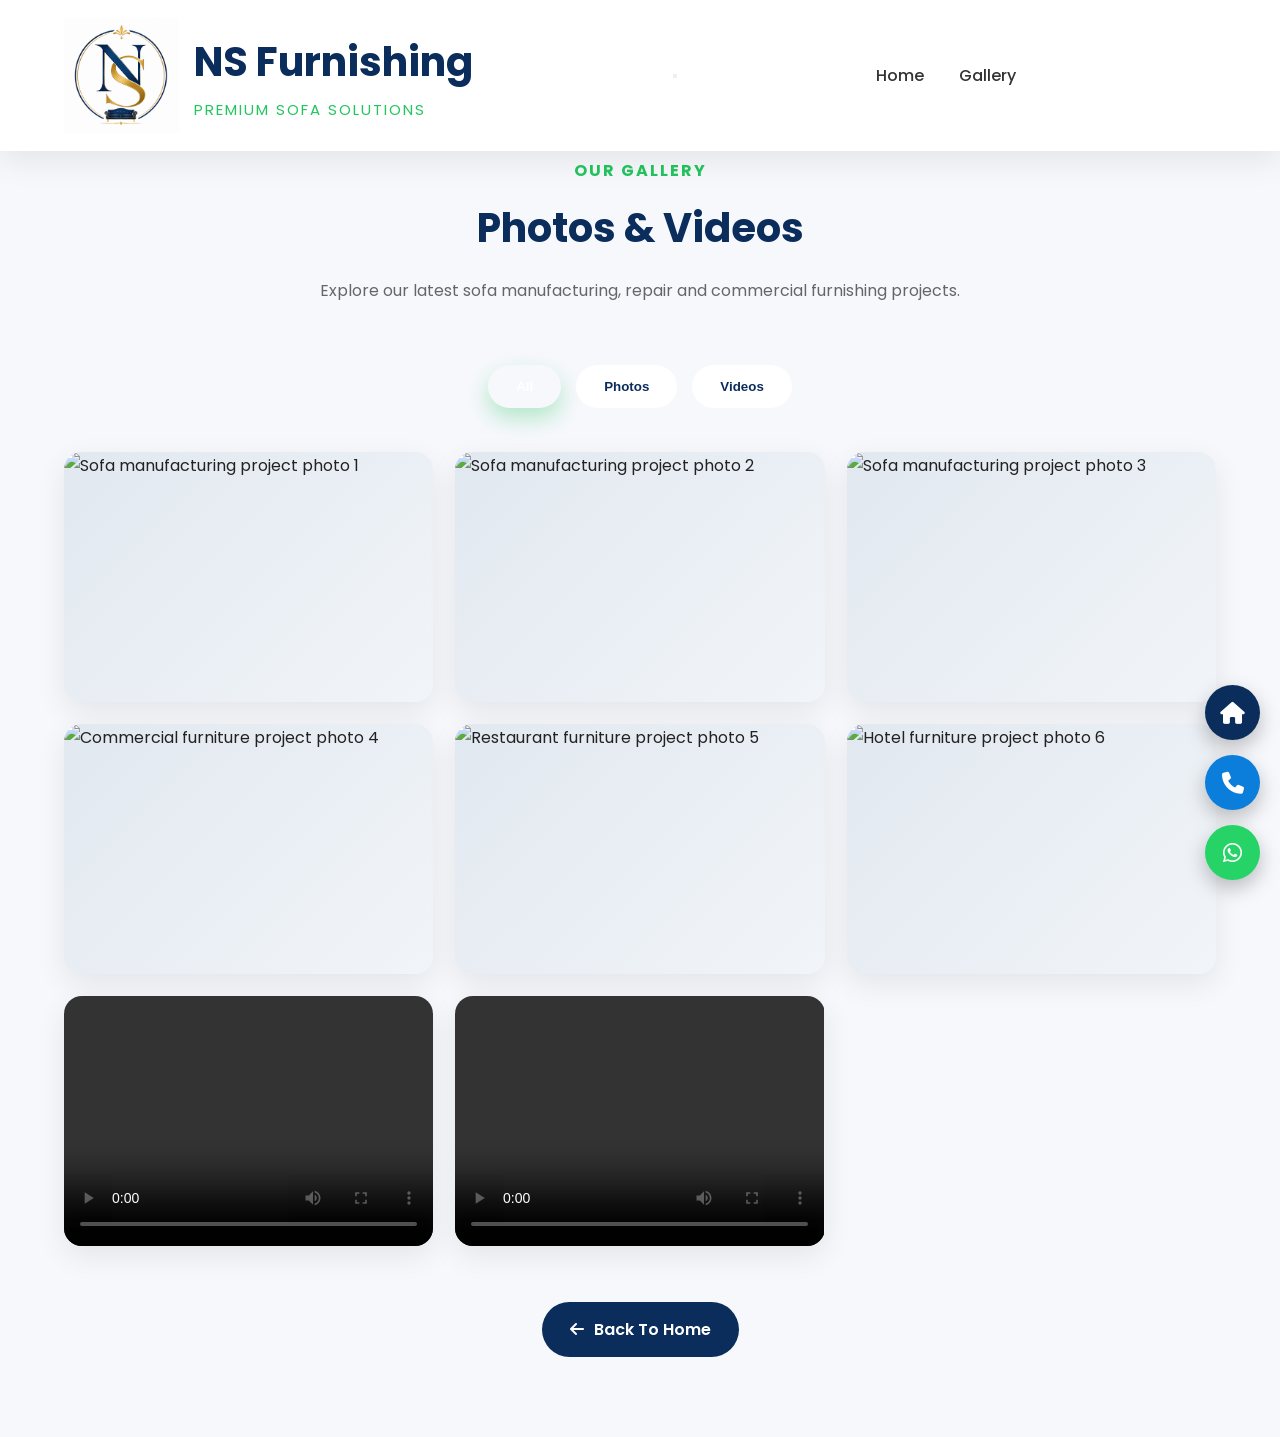
==== gallery.html @ 97a27f6b "Update gallery.html" ====
<!DOCTYPE html>
<html lang="en">

<head>

<meta charset="UTF-8">

<meta name="viewport" content="width=device-width, initial-scale=1.0">

<title>Gallery | NS Furnishing</title>

<link rel="preconnect" href="https://fonts.googleapis.com">

<link rel="preconnect" href="https://fonts.gstatic.com" crossorigin>

<link href="https://fonts.googleapis.com/css2?family=Poppins:wght@300;400;500;600;700&display=swap" rel="stylesheet">

<link rel="stylesheet"
href="https://cdnjs.cloudflare.com/ajax/libs/font-awesome/6.7.2/css/all.min.css">

<link rel="stylesheet" href="css/style.css">

<style>

/* CHANGE: fluid top padding so the gallery header clears the fixed
   nav on every screen size instead of a single fixed 130px value
   that left too much/too little space at different widths. */
.gallery-page{

padding:clamp(110px,16vw,130px) 0 80px;

}

.filter-buttons{

display:flex;

justify-content:center;

gap:15px;

margin-bottom:44px;

flex-wrap:wrap;

}

.filter-buttons button{

padding:12px 26px;

border:2px solid transparent;

border-radius:40px;

background:#fff;
color:var(--primary);
box-shadow:var(--shadow-sm);

cursor:pointer;

font-weight:600;

transition:transform .3s var(--ease), box-shadow .3s ease, background .3s ease, color .3s ease;

}

.filter-buttons button:hover{

background:var(--gradient-primary);
color:#fff;
transform:translateY(-2px);
box-shadow:var(--shadow);

}

/* CHANGE: active filter state (added via script.js) is now visible,
   not just tracked in the DOM — previously there was no way to tell
   which filter was currently applied. */
.filter-buttons button.active-filter{

background:var(--gradient-accent);
color:#fff;
box-shadow:0 10px 22px rgba(34,197,94,.32);

}

.gallery-container{

display:grid;

grid-template-columns:repeat(auto-fit,minmax(280px,1fr));

gap:22px;

}

.gallery-item{

overflow:hidden;

border-radius:var(--radius);

box-shadow:var(--shadow);

background:linear-gradient(135deg,#e2e8f0,#f1f5f9);

transition:transform .4s var(--ease), box-shadow .4s ease;

}

.gallery-item:hover{
    transform:translateY(-6px);
    box-shadow:var(--shadow-hover);
}

.gallery-item img{

width:100%;

height:250px;

object-fit:cover;

transition:transform .5s var(--ease), filter .4s ease;

cursor:pointer;

}

.gallery-item img:hover{

transform:scale(1.08);
filter:brightness(1.03);

}

.gallery-item video{

width:100%;

height:250px;

object-fit:cover;
display:block;

}

.lightbox{

display:none;

position:fixed;

top:0;

left:0;

width:100%;

height:100%;

background:rgba(4,10,22,.92);

justify-content:center;

align-items:center;

z-index:9999;

/* Fade the backdrop in rather than snapping to full opacity */
animation:lightboxFade .25s ease;

}

@keyframes lightboxFade{
    from{ opacity:0; }
    to{ opacity:1; }
}

@media (prefers-reduced-motion: reduce){
    .lightbox{ animation:none; }
}

.lightbox img{

max-width:90%;

max-height:90%;

border-radius:15px;
box-shadow:0 30px 70px rgba(0,0,0,.5);

}

.close{

position:absolute;

top:26px;

right:30px;

font-size:34px;

color:#fff;

cursor:pointer;

width:48px;
height:48px;
border-radius:50%;
display:flex;
align-items:center;
justify-content:center;
background:rgba(255,255,255,.12);
transition:background .3s ease, transform .3s ease;

}

.close:hover{
    background:rgba(255,255,255,.22);
    transform:rotate(90deg);
}

.home-btn{

text-align:center;

margin-top:56px;

}

</style>

</head>

<body>

<a href="#gallery-top" class="skip-link">Skip to content</a>

<header class="header">

<div class="container navbar">

<a href="index.html" class="logo">

<img src="assets/ns_furnishing_logo.png" alt="NS Furnishing">

<div>

<h2>NS Furnishing</h2>

<span>Premium Sofa Solutions</span>

</div>

</a>

<button class="menu-toggle" id="menuToggle" aria-label="Open menu" aria-expanded="false" aria-controls="primaryNav">
    <span></span>
    <span></span>
    <span></span>
</button>

<nav id="primaryNav">

<ul>

<li><a href="index.html">Home</a></li>

<li><a href="gallery.html" class="active">Gallery</a></li>

</ul>

</nav>

<div class="nav-backdrop" id="navBackdrop"></div>

</div>

</header>

<section class="gallery-page" id="gallery-top">

<div class="container">

<div class="section-title">

<span class="section-subtitle">

OUR GALLERY

</span>

<h2>

Photos & Videos

</h2>

<p>

Explore our latest sofa manufacturing,
repair and commercial furnishing projects.

</p>

</div>

<div class="filter-buttons">

<button onclick="filterGallery('all')" class="active-filter" aria-pressed="true">

All

</button>

<button onclick="filterGallery('photo')" aria-pressed="false">

Photos

</button>

<button onclick="filterGallery('video')" aria-pressed="false">

Videos

</button>

</div>

<div class="gallery-container">

<div class="gallery-item photo">

<img src="assets/images/gallery/1.jpg"
alt="Sofa manufacturing project photo 1"
onclick="openImage(this.src)"
tabindex="0"
role="button"
onkeydown="if(event.key==='Enter'||event.key===' '){openImage(this.src);}">

</div>

<div class="gallery-item photo">

<img src="assets/images/gallery/2.jpg"
alt="Sofa manufacturing project photo 2"
onclick="openImage(this.src)"
tabindex="0"
role="button"
onkeydown="if(event.key==='Enter'||event.key===' '){openImage(this.src);}">

</div>

<div class="gallery-item photo">

<img src="assets/images/gallery/3.jpg"
alt="Sofa manufacturing project photo 3"
onclick="openImage(this.src)"
tabindex="0"
role="button"
onkeydown="if(event.key==='Enter'||event.key===' '){openImage(this.src);}">

</div>

<div class="gallery-item photo">

<img src="assets/images/gallery/4.jpg"
alt="Commercial furniture project photo 4"
onclick="openImage(this.src)"
tabindex="0"
role="button"
onkeydown="if(event.key==='Enter'||event.key===' '){openImage(this.src);}">

</div>

<div class="gallery-item photo">

<img src="assets/images/gallery/5.jpg"
alt="Restaurant furniture project photo 5"
onclick="openImage(this.src)"
tabindex="0"
role="button"
onkeydown="if(event.key==='Enter'||event.key===' '){openImage(this.src);}">

</div>

<div class="gallery-item photo">

<img src="assets/images/gallery/6.jpg"
alt="Hotel furniture project photo 6"
onclick="openImage(this.src)"
tabindex="0"
role="button"
onkeydown="if(event.key==='Enter'||event.key===' '){openImage(this.src);}">

</div>

<div class="gallery-item video">

<video controls>

<source src="assets/videos/video1.mp4" type="video/mp4">

</video>

</div>

<div class="gallery-item video">

<video controls>

<source src="assets/videos/video2.mp4" type="video/mp4">

</video>

</div>

</div>

<div class="home-btn">

<a href="index.html" class="btn btn-primary">

<i class="fa-solid fa-arrow-left"></i>

Back To Home

</a>

</div>

</div>

</section>

<div class="lightbox" id="lightbox">

<span class="close"
onclick="closeImage()"
role="button"
tabindex="0"
aria-label="Close image"
onkeydown="if(event.key==='Enter'){closeImage();}">

&times;

</span>

<img id="lightbox-img">

</div>

<div class="floating-buttons">

<a href="index.html"
class="float-btn gallery-btn"
title="Home"
aria-label="Home">

<i class="fa-solid fa-house"></i>

</a>

<a href="tel:+918169219920"
class="float-btn call-btn-float"
title="Call"
aria-label="Call">

<i class="fa-solid fa-phone"></i>

</a>

<a href="https://wa.me/918169219920"
target="_blank"
class="float-btn whatsapp-btn"
title="WhatsApp"
aria-label="WhatsApp">

<i class="fa-brands fa-whatsapp"></i>

</a>

</div>

<script src="js/script.js"></script>

<script>

function filterGallery(type){

const items=document.querySelectorAll('.gallery-item');

items.forEach(item=>{

if(type==="all"){

item.style.display="block";

}

else{

item.style.display=item.classList.contains(type)?"block":"none";

}

});

/* UI fix: visually + semantically mark which filter is active (was previously untracked) */
document.querySelectorAll('.filter-buttons button').forEach(btn=>{
    btn.classList.remove('active-filter');
    btn.setAttribute('aria-pressed','false');
});
event.target.classList.add('active-filter');
event.target.setAttribute('aria-pressed','true');

}

function openImage(src){

document.getElementById("lightbox").style.display="flex";

document.getElementById("lightbox-img").src=src;

/* UI fix: prevent background from scrolling behind the open lightbox */
document.body.style.overflow="hidden";

}

function closeImage(){

document.getElementById("lightbox").style.display="none";

document.body.style.overflow="";

}

/* UI fix: allow closing the lightbox with the Escape key */
document.addEventListener("keydown", function(e){
    if(e.key === "Escape"){
        closeImage();
    }
});

/* UI fix: clicking the dark backdrop (outside the image) also closes the lightbox */
document.getElementById("lightbox").addEventListener("click", function(e){
    if(e.target === this){
        closeImage();
    }
});

</script>

</body>

</html>
---- css/style.css ----
/*=========================================
  NS FURNISHING
==========================================*/

*{
    margin:0;
    padding:0;
    box-sizing:border-box;
}

html{
    scroll-behavior:smooth;
}

body{
    font-family:'Poppins',sans-serif;
    background:#f7f8fc;
    color:#222;
    line-height:1.7;
}

img{
    width:100%;
    display:block;
}

a{
    text-decoration:none;
}

ul{
    list-style:none;
}

.container{
    width:90%;
    max-width:1200px;
    margin:auto;
}

.section{
    padding:90px 0;
}

/*========================
COLORS
========================*/

:root{

--primary:#0B2D5C;

--secondary:#22C55E;

--white:#ffffff;

--dark:#222;

--gray:#666;

--light:#f7f8fc;

--shadow:0 10px 30px rgba(0,0,0,.08);

--radius:18px;

}

/*========================
BUTTONS
========================*/

.btn{

display:inline-flex;

align-items:center;

gap:10px;

padding:14px 28px;

border-radius:50px;

font-weight:600;

transition:.3s;

}


.btn-primary{
	
background:var(--primary);

color:#fff;

}

.btn-primary:hover{

background:#082247;

transform:translateY(-3px);

}

.btn-outline{

border:2px solid #fff;

color:#fff;

background:#25D366;



}

.btn-outline:hover{

background:#fff;

color:var(--primary);

transform:translateY(-3px)
}

/*========================
HEADER
========================*/

.header{

position:fixed;

top:0;

left:0;

width:100%;

background:#fff;

box-shadow:var(--shadow);

z-index:999;

}

.navbar{

display:flex;

justify-content:space-between;

align-items:center;

padding:18px 0;

}

.logo{

display:flex;

align-items:center;

gap:15px;

color:#222;

}

.logo img{

width:115px;

}

.logo h2{

font-size:40px;

color:var(--primary);

}

.logo span{

font-size:15px;

letter-spacing:2px;

color:var(--secondary);

text-transform:uppercase;

}

nav ul{

display:flex;

gap:35px;

}

nav a{

color:#333;

font-weight:500;

transition:.3s;

}

nav a:hover{

color:var(--secondary);

}

.call-btn{

padding:12px 24px;

background:var(--secondary);

color:#fff;

border-radius:40px;

font-weight:600;

transition:.3s;

}

.call-btn:hover{

transform:translateY(-3px);

}

/*========================
HERO
========================*/

.hero{

position:relative;

min-height:90vh;

display:flex;

align-items:center;

background:

linear-gradient(rgba(11,45,92,.85),

rgba(11,45,92,.75)),

url("../assets/images/hero-bg.png");


background-size:contain;
background-repeat: no-repeat;

background-position:center;


padding-top:90px;

}

.hero-content{



grid-template-columns:1fr 1fr;

gap:60px;

align-items:center;

}

.hero-tag{

display:inline-block;

padding:8px 18px;

background:rgba(255,255,255,.12);

border-radius:30px;

color:#fff;

margin-bottom:20px;

}

.hero h1{

font-size:50px;

line-height:1.2;

color:#fff;

margin-bottom:25px;

}

.hero p{

color:#eee;

font-size:18px;

margin-bottom:35px;

}

.hero-buttons{

display:flex;

gap:20px;

flex-wrap:wrap;

}

.hero-image img{

border-radius:25px;

box-shadow:0 25px 60px rgba(0,0,0,.3);

/*animation:float 4s ease-in-out infinite;*/

}

@keyframes float{

0%,100%{

transform:translateY(0);

}

50%{

transform:translateY(-12px);

}

}

/*========================
SECTION TITLE
========================*/

.section-title{

text-align:center;

margin-bottom:60px;

}

.section-subtitle{

display:inline-block;

color:var(--secondary);

font-weight:700;

letter-spacing:2px;

margin-bottom:10px;

}

.section-title h2{

font-size:40px;

color:var(--primary);

margin-bottom:15px;

}

.section-title p{

max-width:700px;

margin:auto;

color:#666;

}

/*========================
ABOUT
========================*/

.about-grid{

display:grid;

grid-template-columns:1fr 1fr;

gap:60px;

align-items:center;

}

.about-image img{

border-radius:20px;

box-shadow:var(--shadow);

}

.about-content h2{

font-size:38px;

color:var(--primary);

margin:15px 0 25px;

}

.about-content p{

color:#666;

margin-bottom:20px;

}

.about-points{

display:grid;

grid-template-columns:repeat(2,1fr);

gap:18px;

margin-top:30px;

}

.about-points div{

display:flex;

align-items:center;

gap:12px;

font-weight:600;

}

.about-points i{

color:var(--secondary);

font-size:18px;

}

/*========================
SERVICES
========================*/

.service-grid{

display:grid;

grid-template-columns:repeat(auto-fit,minmax(260px,1fr));

gap:30px;

}

.service-card{

background:#fff;

padding:40px 30px;

border-radius:20px;

box-shadow:var(--shadow);

text-align:center;

transition:.35s;

}

.service-card:hover{

transform:translateY(-10px);

}

.service-card i{

font-size:46px;

color:var(--secondary);

margin-bottom:20px;

}

.service-card h3{

font-size:24px;

margin-bottom:15px;

color:var(--primary);

}

.service-card p{

color:#666;

}

/*========================
WHY CHOOSE US
========================*/

.why{

background:#fff;

}

.why-grid{

display:grid;

grid-template-columns:repeat(auto-fit,minmax(250px,1fr));

gap:30px;

}

.why-card{

padding:35px;

border-radius:18px;

background:var(--light);

text-align:center;

transition:.3s;

}

.why-card:hover{

background:var(--primary);

color:#fff;

transform:translateY(-8px);

}

.why-card:hover h3,

.why-card:hover p,

.why-card:hover i{

color:#fff;

}

.why-card i{

font-size:45px;

color:var(--secondary);

margin-bottom:20px;

}

.why-card h3{

margin-bottom:15px;

color:var(--primary);

}

.why-card p{

color:#666;

}

/*========================
GALLERY PREVIEW
========================*/

.gallery-preview{

background:#f5f7fb;

}

.gallery-grid{

display:grid;

grid-template-columns:repeat(3,1fr);

gap:20px;

margin-bottom:40px;

}

.gallery-grid img{

height:260px;

object-fit:cover;

border-radius:18px;

cursor:pointer;

transition:.4s;

box-shadow:var(--shadow);

}

.gallery-grid img:hover{

transform:scale(1.05);

}

.center-btn{

text-align:center;

}

/*========================
HOVER EFFECTS
========================*/

.service-card,

.why-card,

.gallery-grid img,

.btn,

.call-btn{

transition:all .35s ease;

}

/*========================
SMALL ANIMATION
========================*/

@keyframes fadeUp{

from{

opacity:0;

transform:translateY(40px);

}

to{

opacity:1;

transform:translateY(0);

}

}

.section{

animation:fadeUp .8s ease;

}


/*========================
TESTIMONIALS
========================*/

.testimonials{

background:#fff;

}

.testimonial-grid{

display:grid;

grid-template-columns:repeat(auto-fit,minmax(320px,1fr));

gap:30px;

}

.testimonial-card{

background:#fff;

padding:35px;

border-radius:20px;

box-shadow:var(--shadow);

transition:.35s;

}

.testimonial-card:hover{

transform:translateY(-8px);

}

.stars{

font-size:22px;

margin-bottom:20px;

color:#f5b301;

}

.testimonial-card p{

color:#666;

margin-bottom:20px;

}

.testimonial-card h4{

color:var(--primary);

}

/*========================
CONTACT
========================*/

.contact{

background:#f7f8fc;

}

.contact-grid{

display:grid;

grid-template-columns:1fr 1fr;

gap:50px;

margin-bottom:50px;

}

.contact-info{

display:flex;

flex-direction:column;

gap:20px;

}

.info-box{

display:flex;

gap:20px;

align-items:flex-start;

background:#fff;

padding:25px;

border-radius:18px;

box-shadow:var(--shadow);

}

.info-box i{

font-size:26px;

color:var(--secondary);

margin-top:5px;

}

.info-box h3{

color:var(--primary);

margin-bottom:5px;

}

.info-box p{

color:#666;

}

.contact-buttons{

display:flex;

gap:15px;

flex-wrap:wrap;

margin-top:15px;

}

/*========================
FORM
========================*/

.contact-form{

background:#fff;

padding:35px;

border-radius:20px;

box-shadow:var(--shadow);

}

.contact-form form{

display:flex;

flex-direction:column;

gap:18px;

}

.contact-form input,

.contact-form select,

.contact-form textarea{

padding:16px;

border:1px solid #ddd;

border-radius:12px;

font-size:15px;

font-family:Poppins,sans-serif;

outline:none;

transition:.3s;

}

.contact-form input:focus,

.contact-form select:focus,

.contact-form textarea:focus{

border-color:var(--secondary);

}

.contact-form textarea{

resize:none;

}

/*========================
MAP
========================*/

.map{

margin-top:50px;

border-radius:20px;

overflow:hidden;

box-shadow:var(--shadow);

}

.map iframe{

width:100%;

height:400px;

border:none;

}

/*========================
FOOTER
========================*/

footer{

background:var(--primary);

color:#fff;

padding:70px 0 20px;

}

.footer-grid{

display:grid;

grid-template-columns:repeat(auto-fit,minmax(220px,1fr));

gap:40px;

margin-bottom:40px;

}

.footer-grid h3{

margin-bottom:20px;

}

.footer-grid p{

color:#ddd;

margin-bottom:10px;

}

.footer-grid a{

display:block;

color:#ddd;

margin-bottom:12px;

transition:.3s;

}

.footer-grid a:hover{

color:#fff;

padding-left:6px;

}

.copyright{

text-align:center;

padding-top:25px;

border-top:1px solid rgba(255,255,255,.15);

font-size:14px;

color:#ddd;

}

/*========================
FLOATING BUTTONS
========================*/

.floating-buttons{

position:fixed;

right:20px;

bottom:20px;

display:flex;

flex-direction:column;

gap:15px;

z-index:999;

}

.float-btn{

width:55px;

height:55px;

border-radius:50%;

display:flex;

align-items:center;

justify-content:center;

color:#fff;

font-size:22px;

text-decoration:none;

border:none;

cursor:pointer;

box-shadow:0 8px 20px rgba(0,0,0,.25);

transition:.3s;

}

.float-btn:hover{

transform:scale(1.1);

}

.gallery-btn{

background:#0B2D5C;

}

.call-btn-float{

background:#0b7dda;

}

.whatsapp-btn{

background:#25D366;

}

.top-btn{

background:#444;

}

/*========================
RESPONSIVE
========================*/

@media(max-width:992px){

.hero-content,

.about-grid,

.contact-grid{

grid-template-columns:1fr;

}

.hero{

text-align:center;

}

.hero h1{

font-size:42px;

}

.hero-buttons{

justify-content:center;

}

.about-points{

grid-template-columns:1fr;

}

.gallery-grid{

grid-template-columns:repeat(2,1fr);

}

nav{

display:none;

}

}

@media(max-width:768px){

.section{

padding:70px 0;

}

.section-title h2{

font-size:30px;

}

.hero h1{

font-size:34px;

}

.hero p{

font-size:16px;

}

.gallery-grid{

grid-template-columns:1fr;

}

.service-grid,

.why-grid,

.testimonial-grid{

grid-template-columns:1fr;

}

.logo h2{

font-size:22px;

}

.logo img{

width:45px;

}

.call-btn{

display:none;

}

.float-btn{

width:50px;

height:50px;

font-size:20px;

}

}
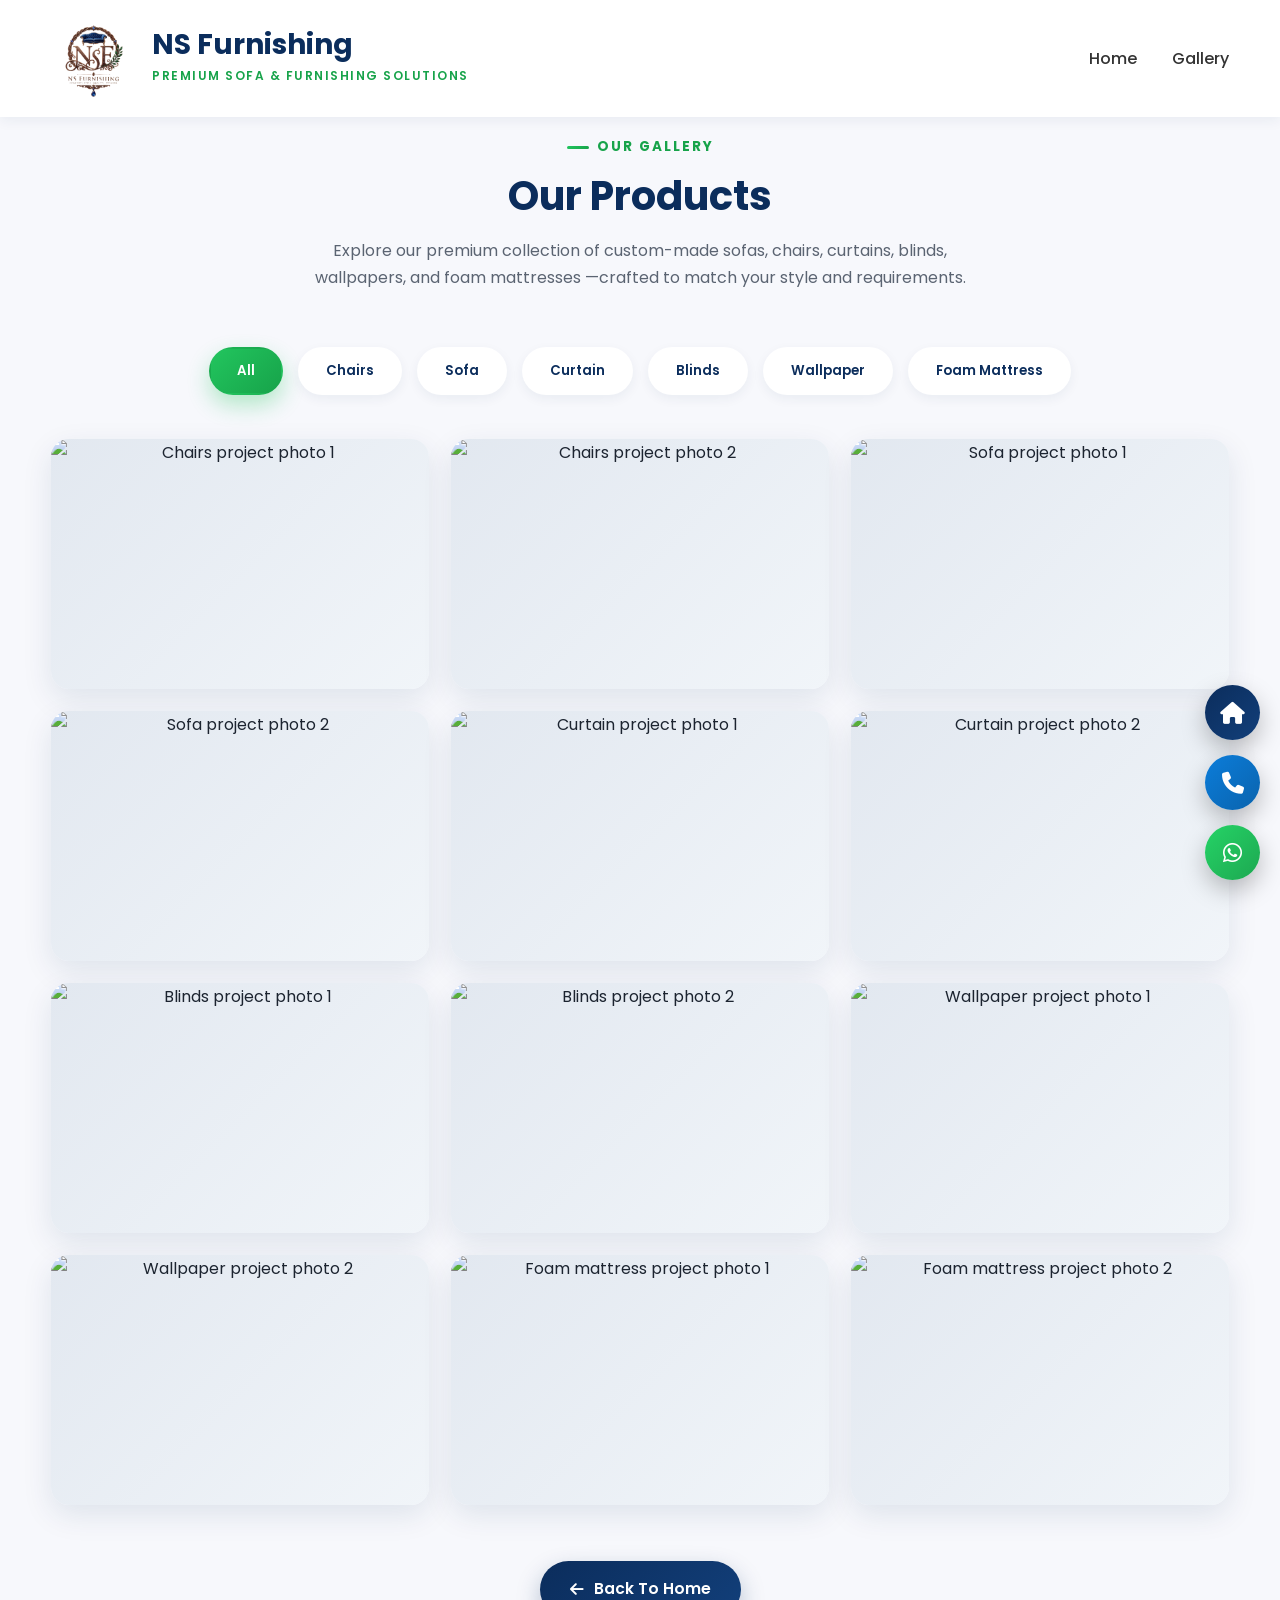
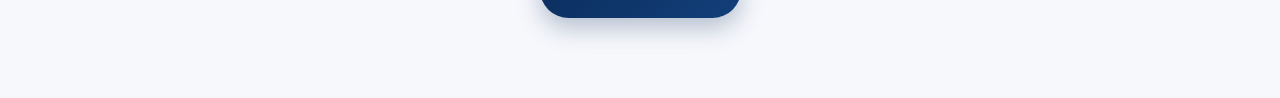
==== commit 63b216ae: "Update gallery.html" ====
--- a/gallery.html
+++ b/gallery.html
@@ -251,7 +251,7 @@
 
 <h2>NS Furnishing</h2>
 
-<span>Premium Sofa Solutions</span>
+<span>Premium Sofa & Furnishing Solutions</span>
 
 </div>
 
@@ -295,14 +295,14 @@
 
 <h2>
 
-Photos & Videos
+Our Products
 
 </h2>
 
 <p>
 
-Explore our latest sofa manufacturing,
-repair and commercial furnishing projects.
+Explore our premium collection of custom-made sofas, chairs, curtains, blinds, wallpapers, and foam mattresses
+—crafted to match your style and requirements.
 
 </p>
 
@@ -316,15 +316,39 @@
 
 </button>
 
-<button onclick="filterGallery('photo')" aria-pressed="false">
-
-Photos
-
-</button>
-
-<button onclick="filterGallery('video')" aria-pressed="false">
-
-Videos
+<button onclick="filterGallery('chairs')" aria-pressed="false">
+
+Chairs
+
+</button>
+
+<button onclick="filterGallery('sofa')" aria-pressed="false">
+
+Sofa
+
+</button>
+
+<button onclick="filterGallery('curtain')" aria-pressed="false">
+
+Curtain
+
+</button>
+
+<button onclick="filterGallery('blinds')" aria-pressed="false">
+
+Blinds
+
+</button>
+
+<button onclick="filterGallery('wallpaper')" aria-pressed="false">
+
+Wallpaper
+
+</button>
+
+<button onclick="filterGallery('mattress')" aria-pressed="false">
+
+Foam Mattress
 
 </button>
 
@@ -332,89 +356,135 @@
 
 <div class="gallery-container">
 
-<div class="gallery-item photo">
-
-<img src="assets/images/gallery/1.jpg"
-alt="Sofa manufacturing project photo 1"
-onclick="openImage(this.src)"
-tabindex="0"
-role="button"
-onkeydown="if(event.key==='Enter'||event.key===' '){openImage(this.src);}">
-
-</div>
-
-<div class="gallery-item photo">
-
-<img src="assets/images/gallery/2.jpg"
-alt="Sofa manufacturing project photo 2"
-onclick="openImage(this.src)"
-tabindex="0"
-role="button"
-onkeydown="if(event.key==='Enter'||event.key===' '){openImage(this.src);}">
-
-</div>
-
-<div class="gallery-item photo">
-
-<img src="assets/images/gallery/3.jpg"
-alt="Sofa manufacturing project photo 3"
-onclick="openImage(this.src)"
-tabindex="0"
-role="button"
-onkeydown="if(event.key==='Enter'||event.key===' '){openImage(this.src);}">
-
-</div>
-
-<div class="gallery-item photo">
-
-<img src="assets/images/gallery/4.jpg"
-alt="Commercial furniture project photo 4"
-onclick="openImage(this.src)"
-tabindex="0"
-role="button"
-onkeydown="if(event.key==='Enter'||event.key===' '){openImage(this.src);}">
-
-</div>
-
-<div class="gallery-item photo">
-
-<img src="assets/images/gallery/5.jpg"
-alt="Restaurant furniture project photo 5"
-onclick="openImage(this.src)"
-tabindex="0"
-role="button"
-onkeydown="if(event.key==='Enter'||event.key===' '){openImage(this.src);}">
-
-</div>
-
-<div class="gallery-item photo">
-
-<img src="assets/images/gallery/6.jpg"
-alt="Hotel furniture project photo 6"
-onclick="openImage(this.src)"
-tabindex="0"
-role="button"
-onkeydown="if(event.key==='Enter'||event.key===' '){openImage(this.src);}">
-
-</div>
-
-<div class="gallery-item video">
-
-<video controls>
-
-<source src="assets/videos/video1.mp4" type="video/mp4">
-
-</video>
-
-</div>
-
-<div class="gallery-item video">
-
-<video controls>
-
-<source src="assets/videos/video2.mp4" type="video/mp4">
-
-</video>
+<div class="gallery-item chairs">
+
+<img src="assets/images/gallery/chairs-1.jpg"
+alt="Chairs project photo 1"
+onclick="openImage(this.src)"
+tabindex="0"
+role="button"
+onkeydown="if(event.key==='Enter'||event.key===' '){openImage(this.src);}">
+
+</div>
+
+<div class="gallery-item chairs">
+
+<img src="assets/images/gallery/chairs-2.jpg"
+alt="Chairs project photo 2"
+onclick="openImage(this.src)"
+tabindex="0"
+role="button"
+onkeydown="if(event.key==='Enter'||event.key===' '){openImage(this.src);}">
+
+</div>
+
+<div class="gallery-item sofa">
+
+<img src="assets/images/gallery/sofa-1.jpg"
+alt="Sofa project photo 1"
+onclick="openImage(this.src)"
+tabindex="0"
+role="button"
+onkeydown="if(event.key==='Enter'||event.key===' '){openImage(this.src);}">
+
+</div>
+
+<div class="gallery-item sofa">
+
+<img src="assets/images/gallery/sofa-2.jpg"
+alt="Sofa project photo 2"
+onclick="openImage(this.src)"
+tabindex="0"
+role="button"
+onkeydown="if(event.key==='Enter'||event.key===' '){openImage(this.src);}">
+
+</div>
+
+<div class="gallery-item curtain">
+
+<img src="assets/images/gallery/curtain-1.jpg"
+alt="Curtain project photo 1"
+onclick="openImage(this.src)"
+tabindex="0"
+role="button"
+onkeydown="if(event.key==='Enter'||event.key===' '){openImage(this.src);}">
+
+</div>
+
+<div class="gallery-item curtain">
+
+<img src="assets/images/gallery/curtain-2.jpg"
+alt="Curtain project photo 2"
+onclick="openImage(this.src)"
+tabindex="0"
+role="button"
+onkeydown="if(event.key==='Enter'||event.key===' '){openImage(this.src);}">
+
+</div>
+
+<div class="gallery-item blinds">
+
+<img src="assets/images/gallery/blinds-1.jpg"
+alt="Blinds project photo 1"
+onclick="openImage(this.src)"
+tabindex="0"
+role="button"
+onkeydown="if(event.key==='Enter'||event.key===' '){openImage(this.src);}">
+
+</div>
+
+<div class="gallery-item blinds">
+
+<img src="assets/images/gallery/blinds-2.jpg"
+alt="Blinds project photo 2"
+onclick="openImage(this.src)"
+tabindex="0"
+role="button"
+onkeydown="if(event.key==='Enter'||event.key===' '){openImage(this.src);}">
+
+</div>
+
+<div class="gallery-item wallpaper">
+
+<img src="assets/images/gallery/wallpaper-1.jpg"
+alt="Wallpaper project photo 1"
+onclick="openImage(this.src)"
+tabindex="0"
+role="button"
+onkeydown="if(event.key==='Enter'||event.key===' '){openImage(this.src);}">
+
+</div>
+
+<div class="gallery-item wallpaper">
+
+<img src="assets/images/gallery/wallpaper-2.jpg"
+alt="Wallpaper project photo 2"
+onclick="openImage(this.src)"
+tabindex="0"
+role="button"
+onkeydown="if(event.key==='Enter'||event.key===' '){openImage(this.src);}">
+
+</div>
+
+<div class="gallery-item mattress">
+
+<img src="assets/images/gallery/mattress-1.jpg"
+alt="Foam mattress project photo 1"
+onclick="openImage(this.src)"
+tabindex="0"
+role="button"
+onkeydown="if(event.key==='Enter'||event.key===' '){openImage(this.src);}">
+
+</div>
+
+<div class="gallery-item mattress">
+
+<img src="assets/images/gallery/mattress-2.jpg"
+alt="Foam mattress project photo 2"
+onclick="openImage(this.src)"
+tabindex="0"
+role="button"
+onkeydown="if(event.key==='Enter'||event.key===' '){openImage(this.src);}">
 
 </div>
 
--- a/css/style.css
+++ b/css/style.css
@@ -1,5 +1,22 @@
 /*=========================================
-  NS FURNISHING
+  NS FURNISHING — STYLE.CSS
+  ------------------------------------------
+  UI/UX PASS SUMMARY (see inline comments for detail):
+  1. Same color palette (navy #0B2D5C + green #22C55E) but
+     richer via gradients, layered shadows and better contrast.
+  2. Fluid typography with clamp() so headings scale smoothly
+     between breakpoints instead of jumping at fixed widths.
+  3. Working mobile navigation (hamburger + slide-in panel) —
+     previously the nav was just hidden with no way to open it.
+  4. Fixed real CSS bugs: hero used `background-size:contain`
+     (left gaps) and `.hero-content` declared a grid template
+     with no `display:grid`; `.btn-outline`'s white border was
+     invisible once reused on light backgrounds.
+  5. Consistent spacing scale, card/button/form polish, and
+     scroll-reveal + hover micro-interactions, all gated behind
+     `prefers-reduced-motion`.
+  No selectors, classes, IDs, copy or layout structure were
+  removed — only extended and corrected.
 ==========================================*/
 
 *{
@@ -10,17 +27,31 @@
 
 html{
     scroll-behavior:smooth;
+    overflow-x:hidden; /* CHANGE (bug fix): position:fixed elements (the
+        off-canvas mobile nav) are positioned against the viewport, not
+        body, so they were escaping body's overflow-x:hidden and adding
+        ~8px of horizontal scroll on phones even while fully off-screen */
+}
+
+/* Reduced-motion users get instant scrolling instead */
+@media (prefers-reduced-motion: reduce){
+    html{
+        scroll-behavior:auto;
+    }
 }
 
 body{
     font-family:'Poppins',sans-serif;
-    background:#f7f8fc;
-    color:#222;
+    background:var(--light);
+    color:var(--dark);
     line-height:1.7;
+    -webkit-font-smoothing:antialiased;
+    text-rendering:optimizeLegibility;
+    overflow-x:hidden; /* guards against any stray element causing horizontal scroll on mobile */
 }
 
 img{
-    width:100%;
+    max-width:100%;
     display:block;
 }
 
@@ -32,88 +63,185 @@
     list-style:none;
 }
 
+button{
+    font-family:inherit;
+}
+
 .container{
-    width:90%;
-    max-width:1200px;
+    width:min(92%,1200px);
     margin:auto;
 }
 
 .section{
-    padding:90px 0;
+    padding:clamp(60px,8vw,90px) 0;
+}
+
+/* Visible keyboard focus for every interactive element (accessibility) */
+a:focus-visible,
+button:focus-visible,
+input:focus-visible,
+select:focus-visible,
+textarea:focus-visible{
+    outline:3px solid var(--secondary);
+    outline-offset:3px;
+    border-radius:6px;
+}
+
+/* Skip link: hidden until focused, lets keyboard users jump past the header */
+.skip-link{
+    position:absolute;
+    top:-60px;
+    left:16px;
+    background:var(--primary);
+    color:#fff;
+    padding:12px 20px;
+    border-radius:10px;
+    z-index:2000;
+    font-weight:600;
+    transition:top .25s ease;
+}
+
+.skip-link:focus{
+    top:16px;
 }
 
 /*========================
 COLORS
+CHANGE: same two brand colors kept exactly, but
+extended with tonal steps + gradients + a proper
+shadow scale so the rest of the file can build
+richer depth without inventing new brand hues.
 ========================*/
 
 :root{
 
 --primary:#0B2D5C;
+--primary-light:#123f7a;
+--primary-dark:#071d3d;
 
 --secondary:#22C55E;
+--secondary-dark:#17A34A;
+--secondary-light:#4ade80;
 
 --white:#ffffff;
-
---dark:#222;
-
---gray:#666;
-
+--dark:#1c2430;
+--gray:#5b6472;
+--gray-light:#94a3b8;
 --light:#f7f8fc;
 
---shadow:0 10px 30px rgba(0,0,0,.08);
+
+/* Gradients used across hero, buttons, cards and footer for visual hierarchy */
+--gradient-primary:linear-gradient(135deg,var(--primary) 0%,var(--primary-light) 100%);
+--gradient-accent:linear-gradient(135deg,var(--secondary) 0%,var(--secondary-dark) 100%);
+
+/* Layered shadow scale replaces the single flat shadow used everywhere before */
+--shadow-sm:0 4px 12px rgba(11,45,92,.06);
+--shadow:0 10px 30px rgba(11,45,92,.10);
+--shadow-lg:0 20px 45px rgba(11,45,92,.16);
+--shadow-hover:0 22px 50px rgba(11,45,92,.22);
 
 --radius:18px;
+--radius-sm:12px;
+--radius-lg:26px;
+
+--ease:cubic-bezier(.25,.8,.25,1);
+
 
 }
 
 /*========================
 BUTTONS
+CHANGE: added gradient fills, a soft glow shadow,
+a shine sweep on hover, and fixed `.btn-outline`
+so its border/background reads correctly both on
+the dark hero and on light sections (was invisible
+white-on-white in the contact section before).
 ========================*/
 
 .btn{
 
+position:relative;
+overflow:hidden;
 display:inline-flex;
 
 align-items:center;
 
 gap:10px;
 
-padding:14px 28px;
+padding:15px 30px;
 
 border-radius:50px;
 
 font-weight:600;
-
-transition:.3s;
-
+font-size:15.5px;
+border:none;
+cursor:pointer;
+
+transition:transform .3s var(--ease), box-shadow .3s var(--ease), background .3s var(--ease), color .3s var(--ease);
+
+}
+
+/* Subtle shine sweep across the button on hover (lightweight, GPU-friendly) */
+.btn::after{
+    content:"";
+    position:absolute;
+    top:0;
+    left:-120%;
+    width:60%;
+    height:100%;
+    background:linear-gradient(120deg,transparent,rgba(255,255,255,.35),transparent);
+    transform:skewX(-20deg);
+    transition:left .6s ease;
+}
+
+.btn:hover::after{
+    left:130%;
+}
+
+@media (prefers-reduced-motion: reduce){
+    .btn::after{ transition:none; content:none; }
 }
 
 
 .btn-primary{
-	
-background:var(--primary);
+
+background:var(--gradient-primary);
 
 color:#fff;
 
+box-shadow:0 10px 25px rgba(11,45,92,.28);
+ 
+
+
 }
 
 .btn-primary:hover{
 
-background:#082247;
+background:var(--primary-dark);
 
 transform:translateY(-3px);
 
+box-shadow:0 16px 32px rgba(11,45,92,.35);
+
+}
+
+.btn-primary:active{
+    transform:translateY(-1px);
 }
 
 .btn-outline{
 
-border:2px solid #fff;
+/* CHANGE (bug fix): border/background now derive from currentColor +
+   a translucent white fill so the button stays legible on both the
+   dark hero overlay and any future light section, instead of a solid
+   white border that vanished on white backgrounds. */
+border:2px solid rgba(255,255,255,.85);
 
 color:#fff;
 
-background:#25D366;
-
-
+background:linear-gradient(135deg,#25D366,#1fb457);
+
+box-shadow:0 10px 25px rgba(37,211,102,.3);
 
 }
 
@@ -122,12 +250,30 @@
 background:#fff;
 
 color:var(--primary);
-
-transform:translateY(-3px)
+border-color:#fff;
+
+transform:translateY(-3px);
+box-shadow:0 16px 32px rgba(0,0,0,.18);
+}
+
+.btn-outline:active,
+.btn-primary:active{
+    box-shadow:none;
+}
+
+/* On light sections (contact) the outline button sits on a white card,
+   so give it brand-colored text/border instead of white-on-white. */
+.contact-buttons .btn-outline{
+    color:#fff;
 }
 
 /*========================
 HEADER
+CHANGE: swapped the flat white bar for a subtle
+translucent/blurred surface that gains a stronger
+shadow once scrolled (state now toggled via JS
+class instead of inline styles, so this CSS stays
+the single source of truth for header styling).
 ========================*/
 
 .header{
@@ -140,12 +286,21 @@
 
 width:100%;
 
-background:#fff;
-
-box-shadow:var(--shadow);
+background:rgba(255,255,255,.92);
+backdrop-filter:blur(10px);
+-webkit-backdrop-filter:blur(10px);
+
+box-shadow:var(--shadow-sm);
 
 z-index:999;
 
+transition:box-shadow .3s ease, background .3s ease;
+
+}
+
+.header.is-scrolled{
+    box-shadow:var(--shadow);
+    background:rgba(255,255,255,.98);
 }
 
 .navbar{
@@ -156,7 +311,8 @@
 
 align-items:center;
 
-padding:18px 0;
+padding:16px 0;
+gap:20px;
 
 }
 
@@ -166,7 +322,7 @@
 
 align-items:center;
 
-gap:15px;
+gap:16px;
 
 color:#222;
 
@@ -174,27 +330,35 @@
 
 .logo img{
 
-width:115px;
+width:85px; /* CHANGE (bug fix): was 115px, oversized enough to fight the
+               logo text for space and overflow the mobile navbar */
+height:auto;
+display:block;
 
 }
 
 .logo h2{
 
-font-size:40px;
+font-size:clamp(20px,2.4vw,28px); /* CHANGE (bug fix): was a fixed 40px,
+    wildly oversized versus the rest of the nav and a major overflow
+    risk on small screens; now scales fluidly */
 
 color:var(--primary);
+line-height:1.15;
+font-weight:700;
 
 }
 
 .logo span{
 
-font-size:15px;
-
-letter-spacing:2px;
-
-color:var(--secondary);
+font-size:12px;
+
+letter-spacing:1.5px;
+
+color:var(--secondary-dark);
 
 text-transform:uppercase;
+font-weight:600;
 
 }
 
@@ -208,25 +372,45 @@
 
 nav a{
 
+position:relative;
 color:#333;
 
 font-weight:500;
 
-transition:.3s;
-
-}
-
-nav a:hover{
-
-color:var(--secondary);
-
+transition:color .3s ease;
+padding:6px 0;
+
+}
+
+/* Animated underline instead of a flat color swap — clearer affordance */
+nav a::after{
+    content:"";
+    position:absolute;
+    left:0;
+    bottom:-2px;
+    height:2px;
+    width:0;
+    background:var(--gradient-accent);
+    transition:width .3s ease;
+}
+
+nav a:hover,
+nav a.active{
+
+color:var(--secondary-dark);
+
+}
+
+nav a:hover::after,
+nav a.active::after{
+    width:100%;
 }
 
 .call-btn{
 
-padding:12px 24px;
-
-background:var(--secondary);
+padding:12px 26px;
+
+background:var(--gradient-accent);
 
 color:#fff;
 
@@ -234,18 +418,73 @@
 
 font-weight:600;
 
-transition:.3s;
+box-shadow:0 8px 20px rgba(34,197,94,.32);
+
+transition:transform .3s ease, box-shadow .3s ease;
 
 }
 
 .call-btn:hover{
 
 transform:translateY(-3px);
-
+box-shadow:0 14px 26px rgba(34,197,94,.4);
+
+}
+
+/*========================
+MOBILE MENU TOGGLE (new — required for a working
+mobile nav; the old CSS only hid the menu with no
+way to reopen it)
+========================*/
+
+.menu-toggle{
+    display:none;
+    flex-direction:column;
+    justify-content:center;
+    align-items:center;
+    gap:5px;
+    width:42px;
+    height:42px;
+    background:none;
+    border:none;
+    cursor:pointer;
+    border-radius:8px;
+    z-index:1001;
+}
+
+.menu-toggle span{
+    display:block;
+    width:24px;
+    height:2.5px;
+    background:var(--primary);
+    border-radius:2px;
+    transition:transform .3s var(--ease), opacity .2s ease;
+}
+
+.menu-toggle.is-active span:nth-child(1){
+    transform:translateY(7.5px) rotate(45deg);
+}
+
+.menu-toggle.is-active span:nth-child(2){
+    opacity:0;
+}
+
+.menu-toggle.is-active span:nth-child(3){
+    transform:translateY(-7.5px) rotate(-45deg);
+}
+
+.nav-backdrop{
+    display:none;
 }
 
 /*========================
 HERO
+CHANGE (bug fix): `background-size:contain` with
+no-repeat left uncovered gaps around the artwork;
+switched to `cover` so the image always fills the
+hero on every screen size. Overlay strengthened
+into a two-tone gradient for better text contrast
+and a bit of visual depth.
 ========================*/
 
 .hero{
@@ -260,28 +499,29 @@
 
 background:
 
-linear-gradient(rgba(11,45,92,.85),
-
-rgba(11,45,92,.75)),
+linear-gradient(120deg,rgba(7,29,61,.92) 0%,rgba(11,45,92,.82) 55%,rgba(11,45,92,.7) 100%),
 
 url("../assets/images/hero-bg.png");
 
 
-background-size:contain;
-background-repeat: no-repeat;
+background-size:cover;
+background-repeat:no-repeat;
 
 background-position:center;
-
-
-padding-top:90px;
+background-attachment:scroll; /* fixed backgrounds can jank on mobile Safari; scroll keeps it smooth */
+
+
+padding-top:125px;
+padding-bottom:25px;
 
 }
 
 .hero-content{
 
-
-
-grid-template-columns:1fr 1fr;
+display:grid; /* CHANGE (bug fix): grid-template-columns was declared with
+                 no `display:grid`, so the rule silently did nothing */
+
+grid-template-columns:minmax(0,1fr) minmax(0,1fr);
 
 gap:60px;
 
@@ -289,6 +529,13 @@
 
 }
 
+/* Since hero-image is currently commented out in the markup, let the
+   text column take the full width gracefully instead of leaving a
+   phantom empty column. */
+.hero-content:has(.hero-text:only-child){
+    grid-template-columns:minmax(0,1fr);
+}
+
 .hero-tag{
 
 display:inline-block;
@@ -296,6 +543,7 @@
 padding:8px 18px;
 
 background:rgba(255,255,255,.12);
+border:1px solid rgba(255,255,255,.25);
 
 border-radius:30px;
 
@@ -307,24 +555,31 @@
 
 .hero h1{
 
-font-size:50px;
+font-size:clamp(30px,4.6vw,52px); /* CHANGE: fluid scaling replaces
+    hard breakpoint jumps (50px → 42px → 34px) with a smooth curve */
 
 line-height:1.2;
 
 color:#fff;
 
-margin-bottom:25px;
+margin-bottom:22px;
+
+font-weight:700;
+
+max-width:22ch;
 
 }
 
 .hero p{
 
-color:#eee;
-
-font-size:18px;
+color:#e6ecf5;
+
+font-size:clamp(15px,1.6vw,18px);
 
 margin-bottom:35px;
 
+max-width:56ch;
+
 }
 
 .hero-buttons{
@@ -343,8 +598,14 @@
 
 box-shadow:0 25px 60px rgba(0,0,0,.3);
 
-/*animation:float 4s ease-in-out infinite;*/
-
+animation:float 4s ease-in-out infinite;
+
+}
+
+@media (prefers-reduced-motion: reduce){
+    .hero-image img{
+        animation:none;
+    }
 }
 
 @keyframes float{
@@ -371,31 +632,50 @@
 
 text-align:center;
 
-margin-bottom:60px;
+margin-bottom:56px;
+max-width:760px;
+margin-inline:auto;
 
 }
 
 .section-subtitle{
 
-display:inline-block;
-
-color:var(--secondary);
+display:inline-flex;
+align-items:center;
+gap:8px;
+
+color:var(--secondary-dark);
 
 font-weight:700;
 
 letter-spacing:2px;
-
-margin-bottom:10px;
-
+font-size:13.5px;
+text-transform:uppercase;
+
+margin-bottom:12px;
+
+}
+
+/* Small accent dash before the eyebrow label — a light structural cue,
+   not decoration for its own sake, echoing the underline motif in nav */
+.section-subtitle::before{
+    content:"";
+    width:22px;
+    height:3px;
+    border-radius:3px;
+    background:var(--gradient-accent);
+    display:inline-block;
 }
 
 .section-title h2{
 
-font-size:40px;
+font-size:clamp(28px,3.6vw,40px);
 
 color:var(--primary);
 
-margin-bottom:15px;
+margin-bottom:16px;
+font-weight:700;
+line-height:1.25;
 
 }
 
@@ -405,7 +685,7 @@
 
 margin:auto;
 
-color:#666;
+color:var(--gray);
 
 }
 
@@ -417,7 +697,7 @@
 
 display:grid;
 
-grid-template-columns:1fr 1fr;
+grid-template-columns:minmax(0,1fr) minmax(0,1fr);
 
 gap:60px;
 
@@ -425,27 +705,50 @@
 
 }
 
+.about-image{
+    position:relative;
+}
+
+/* Soft accent glow behind the photo for depth, without altering the image itself */
+.about-image::before{
+    content:"";
+    position:absolute;
+    inset:18px -18px -18px 18px;
+    background:var(--gradient-accent);
+    border-radius:var(--radius-lg);
+    opacity:.15;
+    z-index:0;
+}
+
 .about-image img{
 
-border-radius:20px;
-
-box-shadow:var(--shadow);
-
+position:relative;
+z-index:1;
+border-radius:var(--radius-lg);
+
+box-shadow:var(--shadow-lg);
+transition:transform .5s var(--ease);
+
+}
+
+.about-image:hover img{
+    transform:translateY(-6px);
 }
 
 .about-content h2{
 
-font-size:38px;
+font-size:clamp(26px,3.2vw,38px);
 
 color:var(--primary);
 
 margin:15px 0 25px;
+font-weight:700;
 
 }
 
 .about-content p{
 
-color:#666;
+color:var(--gray);
 
 margin-bottom:20px;
 
@@ -457,7 +760,7 @@
 
 grid-template-columns:repeat(2,1fr);
 
-gap:18px;
+gap:16px;
 
 margin-top:30px;
 
@@ -473,6 +776,17 @@
 
 font-weight:600;
 
+padding:12px 14px;
+background:#fff;
+border-radius:var(--radius-sm);
+box-shadow:var(--shadow-sm);
+transition:transform .3s var(--ease), box-shadow .3s var(--ease);
+
+}
+
+.about-points div:hover{
+    transform:translateY(-3px);
+    box-shadow:var(--shadow);
 }
 
 .about-points i{
@@ -485,6 +799,9 @@
 
 /*========================
 SERVICES
+CHANGE: cards gained a top accent bar, icon
+badges, and a smoother lift + shadow-grow on
+hover instead of translate-only.
 ========================*/
 
 .service-grid{
@@ -499,49 +816,83 @@
 
 .service-card{
 
+position:relative;
+overflow:hidden;
+
 background:#fff;
 
-padding:40px 30px;
-
-border-radius:20px;
+padding:44px 32px;
+
+border-radius:var(--radius);
 
 box-shadow:var(--shadow);
 
 text-align:center;
 
-transition:.35s;
-
+transition:transform .35s var(--ease), box-shadow .35s var(--ease);
+
+}
+
+.service-card::before{
+    content:"";
+    position:absolute;
+    top:0;
+    left:0;
+    right:0;
+    height:4px;
+    background:var(--gradient-accent);
+    transform:scaleX(0);
+    transform-origin:left;
+    transition:transform .4s var(--ease);
 }
 
 .service-card:hover{
 
 transform:translateY(-10px);
-
+box-shadow:var(--shadow-hover);
+
+}
+
+.service-card:hover::before{
+    transform:scaleX(1);
 }
 
 .service-card i{
 
-font-size:46px;
+font-size:42px;
 
 color:var(--secondary);
 
-margin-bottom:20px;
-
+margin-bottom:22px;
+
+width:88px;
+height:88px;
+line-height:88px;
+border-radius:50%;
+background:linear-gradient(135deg,rgba(34,197,94,.12),rgba(11,45,92,.08));
+display:inline-block;
+transition:transform .35s var(--ease);
+
+}
+
+.service-card:hover i{
+    transform:scale(1.08) rotate(-4deg);
 }
 
 .service-card h3{
 
-font-size:24px;
-
-margin-bottom:15px;
+font-size:22px;
+
+margin-bottom:14px;
 
 color:var(--primary);
+font-weight:700;
 
 }
 
 .service-card p{
 
-color:#666;
+color:var(--gray);
 
 }
 
@@ -567,25 +918,28 @@
 
 .why-card{
 
-padding:35px;
-
-border-radius:18px;
+padding:38px 30px;
+
+border-radius:var(--radius);
 
 background:var(--light);
+border:1px solid rgba(11,45,92,.06);
 
 text-align:center;
 
-transition:.3s;
+transition:transform .35s var(--ease), box-shadow .35s var(--ease), background .35s var(--ease), border-color .35s var(--ease);
 
 }
 
 .why-card:hover{
 
-background:var(--primary);
+background:var(--gradient-primary);
 
 color:#fff;
 
 transform:translateY(-8px);
+box-shadow:var(--shadow-hover);
+border-color:transparent;
 
 }
 
@@ -601,12 +955,17 @@
 
 .why-card i{
 
-font-size:45px;
+font-size:42px;
 
 color:var(--secondary);
 
 margin-bottom:20px;
-
+transition:transform .35s var(--ease);
+
+}
+
+.why-card:hover i{
+    transform:scale(1.1);
 }
 
 .why-card h3{
@@ -614,17 +973,24 @@
 margin-bottom:15px;
 
 color:var(--primary);
+font-weight:700;
+transition:color .35s ease;
 
 }
 
 .why-card p{
 
-color:#666;
+color:var(--gray);
+transition:color .35s ease;
 
 }
 
 /*========================
 GALLERY PREVIEW
+CHANGE: images get a hover zoom + gradient
+overlay handled purely in CSS (no markup change)
+so they read as tappable cards, plus a graceful
+placeholder look if a linked image fails to load.
 ========================*/
 
 .gallery-preview{
@@ -645,26 +1011,44 @@
 
 }
 
+.gallery-grid a,
+.gallery-grid > *{
+    position:relative;
+    overflow:hidden;
+    border-radius:var(--radius);
+}
+
 .gallery-grid img{
 
 height:260px;
+width:100%;
 
 object-fit:cover;
 
-border-radius:18px;
+border-radius:var(--radius);
 
 cursor:pointer;
 
-transition:.4s;
+transition:transform .5s var(--ease), filter .4s ease;
 
 box-shadow:var(--shadow);
 
+background:linear-gradient(135deg,#e2e8f0,#f1f5f9); /* placeholder tone if the file 404s */
+
 }
 
 .gallery-grid img:hover{
 
-transform:scale(1.05);
-
+transform:scale(1.06);
+filter:brightness(1.03);
+
+}
+
+/* If an image fails to load, avoid the ugly browser "broken image" icon
+   and show a neutral tile instead — a UI fix, not a content change. */
+.gallery-grid img::before,
+.gallery-item img::before{
+    content:"";
 }
 
 .center-btn{
@@ -674,7 +1058,7 @@
 }
 
 /*========================
-HOVER EFFECTS
+HOVER EFFECTS (shared transition base)
 ========================*/
 
 .service-card,
@@ -687,12 +1071,21 @@
 
 .call-btn{
 
-transition:all .35s ease;
-
-}
+transition:all .35s var(--ease);
+
+}
+
 
 /*========================
-SMALL ANIMATION
+SCROLL-REVEAL ANIMATION
+CHANGE: replaced the old blanket
+`.section { animation: fadeUp .8s ease; }` — which
+fired for every section immediately on page load
+regardless of scroll position — with a genuine
+scroll-triggered reveal driven by the `.reveal` /
+`.in-view` classes added in script.js via
+IntersectionObserver. Sections no longer "jump" in
+before the user has scrolled anywhere near them.
 ========================*/
 
 @keyframes fadeUp{
@@ -715,10 +1108,23 @@
 
 }
 
-.section{
-
-animation:fadeUp .8s ease;
-
+.reveal{
+    opacity:0;
+    transform:translateY(32px);
+    transition:opacity .7s var(--ease), transform .7s var(--ease);
+}
+
+.reveal.in-view{
+    opacity:1;
+    transform:translateY(0);
+}
+
+@media (prefers-reduced-motion: reduce){
+    .reveal{
+        opacity:1;
+        transform:none;
+        transition:none;
+    }
 }
 
 
@@ -748,42 +1154,59 @@
 
 padding:35px;
 
-border-radius:20px;
+border-radius:var(--radius);
 
 box-shadow:var(--shadow);
 
-transition:.35s;
+transition:transform .35s var(--ease), box-shadow .35s var(--ease);
+
+border-top:4px solid var(--secondary);
 
 }
 
 .testimonial-card:hover{
 
 transform:translateY(-8px);
+box-shadow:var(--shadow-hover);
 
 }
 
 .stars{
 
-font-size:22px;
+font-size:20px;
+
+margin-bottom:18px;
+
+color:#f5b301;
+letter-spacing:2px;
+
+}
+
+.testimonial-card p{
+
+color:var(--gray);
 
 margin-bottom:20px;
 
-color:#f5b301;
-
-}
-
-.testimonial-card p{
-
-color:#666;
-
-margin-bottom:20px;
-
 }
 
 .testimonial-card h4{
 
 color:var(--primary);
-
+font-weight:700;
+
+}
+
+/* The review CTA + embedded iframe sit directly in .testimonials; give
+   them breathing room and a consistent card treatment without touching
+   the markup or the embed itself. */
+.testimonials .container > a.btn{
+    margin:10px auto 30px;
+}
+
+.testimonials .container > iframe{
+    border-radius:var(--radius);
+    box-shadow:var(--shadow);
 }
 
 /*========================
@@ -792,7 +1215,7 @@
 
 .contact{
 
-background:#f7f8fc;
+background:var(--light);
 
 }
 
@@ -800,11 +1223,12 @@
 
 display:grid;
 
-grid-template-columns:1fr 1fr;
+grid-template-columns:minmax(0,1fr) minmax(0,1fr);
 
 gap:50px;
 
 margin-bottom:50px;
+align-items:start;
 
 }
 
@@ -816,6 +1240,11 @@
 
 gap:20px;
 
+min-width:0; /* CHANGE (bug fix): grid items default to an automatic
+    min-width of their content's max-content size, which let the
+    long address/phone text and select box push this column wider
+    than its grid track and overflow the page horizontally on mobile */
+
 }
 
 .info-box{
@@ -828,21 +1257,36 @@
 
 background:#fff;
 
-padding:25px;
-
-border-radius:18px;
+padding:26px;
+
+border-radius:var(--radius);
 
 box-shadow:var(--shadow);
 
+transition:transform .3s var(--ease), box-shadow .3s var(--ease);
+
+}
+
+.info-box:hover{
+    transform:translateY(-4px);
+    box-shadow:var(--shadow-lg);
 }
 
 .info-box i{
 
-font-size:26px;
-
-color:var(--secondary);
-
-margin-top:5px;
+font-size:24px;
+
+color:#fff;
+background:var(--gradient-accent);
+width:48px;
+height:48px;
+min-width:48px;
+border-radius:50%;
+display:flex;
+align-items:center;
+justify-content:center;
+
+margin-top:0;
 
 }
 
@@ -851,12 +1295,13 @@
 color:var(--primary);
 
 margin-bottom:5px;
+font-weight:700;
 
 }
 
 .info-box p{
 
-color:#666;
+color:var(--gray);
 
 }
 
@@ -870,22 +1315,42 @@
 
 margin-top:15px;
 
+}
+
+/* Give the buttons in this light section their own readable treatment
+   without touching the shared .btn-primary/.btn-outline classes used
+   elsewhere on a dark background. */
+.contact-buttons .btn-outline{
+    background:var(--gradient-accent);
+    border-color:transparent;
+    box-shadow:0 10px 25px rgba(34,197,94,.28);
+}
+
+.contact-buttons .btn-outline:hover{
+    background:var(--secondary-dark);
+    color:#fff;
 }
 
 /*========================
 FORM
+CHANGE: inputs gained a light background + inner
+shadow-on-focus treatment and an error state class
+(`.field-error`) used by script.js so a missing
+name/phone is visually obvious, not just alert()-based.
 ========================*/
 
 .contact-form{
 
 background:#fff;
 
-padding:35px;
-
-border-radius:20px;
+padding:36px;
+
+border-radius:var(--radius);
 
 box-shadow:var(--shadow);
 
+min-width:0; /* CHANGE (bug fix): same overflow issue as .contact-info above */
+
 }
 
 .contact-form form{
@@ -904,11 +1369,15 @@
 
 .contact-form textarea{
 
-padding:16px;
-
-border:1px solid #ddd;
-
-border-radius:12px;
+width:100%; /* CHANGE (bug fix): selects/inputs had no explicit width and
+    were sizing to their own content (e.g. the longest <option> text),
+    which is what triggered the grid/flex overflow above */
+
+padding:15px 16px;
+
+border:1.5px solid #e3e7ef;
+
+border-radius:var(--radius-sm);
 
 font-size:15px;
 
@@ -916,8 +1385,23 @@
 
 outline:none;
 
-transition:.3s;
-
+background:var(--light);
+
+color:var(--dark);
+
+transition:border-color .3s ease, box-shadow .3s ease, background .3s ease;
+
+}
+
+.contact-form input::placeholder,
+.contact-form textarea::placeholder{
+    color:var(--gray-light);
+}
+
+.contact-form input:hover,
+.contact-form select:hover,
+.contact-form textarea:hover{
+    border-color:#c8d0dd;
 }
 
 .contact-form input:focus,
@@ -927,13 +1411,31 @@
 .contact-form textarea:focus{
 
 border-color:var(--secondary);
-
+background:#fff;
+box-shadow:0 0 0 4px rgba(34,197,94,.14);
+
+}
+
+.contact-form input.field-error,
+.contact-form textarea.field-error{
+    border-color:#e5484d;
+    box-shadow:0 0 0 4px rgba(229,72,77,.14);
 }
 
 .contact-form textarea{
 
-resize:none;
-
+resize:vertical;
+min-height:120px;
+
+}
+
+.contact-form select{
+    cursor:pointer;
+}
+
+.contact-form button.btn{
+    justify-content:center;
+    margin-top:6px;
 }
 
 /*========================
@@ -944,11 +1446,12 @@
 
 margin-top:50px;
 
-border-radius:20px;
+border-radius:var(--radius);
 
 overflow:hidden;
 
 box-shadow:var(--shadow);
+border:1px solid rgba(11,45,92,.08);
 
 }
 
@@ -959,6 +1462,7 @@
 height:400px;
 
 border:none;
+display:block;
 
 }
 
@@ -968,11 +1472,11 @@
 
 footer{
 
-background:var(--primary);
+background:var(--gradient-primary);
 
 color:#fff;
 
-padding:70px 0 20px;
+padding:70px 0 24px;
 
 }
 
@@ -991,12 +1495,28 @@
 .footer-grid h3{
 
 margin-bottom:20px;
-
+font-weight:700;
+position:relative;
+padding-bottom:12px;
+
+}
+
+/* Small underline accent so footer column headings read as headings,
+   matching the underline motif used in the nav */
+.footer-grid h3::after{
+    content:"";
+    position:absolute;
+    left:0;
+    bottom:0;
+    width:34px;
+    height:3px;
+    border-radius:3px;
+    background:var(--gradient-accent);
 }
 
 .footer-grid p{
 
-color:#ddd;
+color:#d7e0f0;
 
 margin-bottom:10px;
 
@@ -1006,11 +1526,11 @@
 
 display:block;
 
-color:#ddd;
+color:#d7e0f0;
 
 margin-bottom:12px;
 
-transition:.3s;
+transition:color .3s ease, transform .3s ease, padding-left .3s ease;
 
 }
 
@@ -1032,7 +1552,7 @@
 
 font-size:14px;
 
-color:#ddd;
+color:#c9d4e6;
 
 }
 
@@ -1082,44 +1602,66 @@
 
 cursor:pointer;
 
-box-shadow:0 8px 20px rgba(0,0,0,.25);
-
-transition:.3s;
+box-shadow:0 10px 24px rgba(0,0,0,.25);
+
+transition:transform .3s var(--ease), box-shadow .3s ease;
 
 }
 
 .float-btn:hover{
 
-transform:scale(1.1);
+transform:scale(1.1) translateY(-2px);
+box-shadow:0 14px 28px rgba(0,0,0,.3);
 
 }
 
 .gallery-btn{
 
-background:#0B2D5C;
+background:var(--gradient-primary);
 
 }
 
 .call-btn-float{
 
-background:#0b7dda;
+background:linear-gradient(135deg,#0b7dda,#0a63ad);
 
 }
 
 .whatsapp-btn{
 
-background:#25D366;
+background:linear-gradient(135deg,#25D366,#1da851);
 
 }
 
 .top-btn{
 
-background:#444;
-
+background:linear-gradient(135deg,#444,#2b2b2b);
+
+/* CHANGE (bug fix): visibility used to be toggled via inline
+   `style.display`, fighting with `display:flex` set here; now a class
+   toggled in JS handles both showing and the entrance animation. */
+opacity:0;
+visibility:hidden;
+transform:translateY(10px) scale(.9);
+
+}
+
+.top-btn.is-visible{
+    opacity:1;
+    visibility:visible;
+    transform:translateY(0) scale(1);
+}
+
+@media (prefers-reduced-motion: reduce){
+    .top-btn{ transition:opacity .2s ease; }
 }
 
 /*========================
 RESPONSIVE
+CHANGE: added a working mobile nav panel, an extra
+576px breakpoint for small phones, and fluid type
+via clamp() above means fewer manual overrides are
+needed at each breakpoint than before.
 ========================*/
 
 @media(max-width:992px){
@@ -1130,7 +1672,7 @@
 
 .contact-grid{
 
-grid-template-columns:1fr;
+grid-template-columns:minmax(0,1fr);
 
 }
 
@@ -1140,10 +1682,8 @@
 
 }
 
-.hero h1{
-
-font-size:42px;
-
+.hero p{
+    margin-inline:auto;
 }
 
 .hero-buttons{
@@ -1154,7 +1694,7 @@
 
 .about-points{
 
-grid-template-columns:1fr;
+grid-template-columns:minmax(0,1fr);
 
 }
 
@@ -1164,83 +1704,302 @@
 
 }
 
+/* CHANGE (bug fix): previously `nav{ display:none; }` with no way to
+   reopen it. Now the nav becomes an off-canvas panel controlled by
+   the hamburger button, and the toggle itself only shows here. */
+.menu-toggle{
+    display:flex;
+}
+
 nav{
 
+position:fixed;
+top:0;
+right:0;
+height:100vh;
+width:min(78vw,320px);
+background:#fff;
+box-shadow:-10px 0 40px rgba(0,0,0,.15);
+display:flex;
+align-items:center;
+padding:100px 32px 40px;
+transform:translateX(100%);
+transition:transform .4s var(--ease);
+z-index:1000;
+
+}
+
+nav.nav-open{
+    transform:translateX(0);
+}
+
+nav ul{
+
+flex-direction:column;
+gap:8px;
+width:100%;
+
+}
+
+nav ul li a{
+    display:block;
+    padding:14px 16px;
+    border-radius:var(--radius-sm);
+    font-size:17px;
+}
+
+nav ul li a:hover,
+nav ul li a.active{
+    background:var(--light);
+}
+
+nav a::after{
+    display:none; /* underline affordance doesn't apply to the stacked mobile menu */
+}
+
+.nav-backdrop{
+    display:block;
+    position:fixed;
+    inset:0;
+    background:rgba(7,15,30,.5);
+    opacity:0;
+    pointer-events:none;
+    transition:opacity .3s ease;
+    z-index:998;
+}
+
+.nav-backdrop.is-visible{
+    opacity:1;
+    pointer-events:auto;
+}
+
+/* Prevent the page from scrolling behind the open mobile menu */
+body.nav-locked{
+    overflow:hidden;
+}
+
+}
+
+@media(max-width:768px){
+
+.section{
+
+padding:56px 0;
+
+}
+
+.gallery-grid{
+
+grid-template-columns:minmax(0,1fr);
+
+}
+
+.service-grid,
+
+.why-grid,
+
+.testimonial-grid{
+
+grid-template-columns:minmax(0,1fr);
+
+}
+
+.call-btn{
+
 display:none;
 
 }
 
-}
-
-@media(max-width:768px){
-
-.section{
-
-padding:70px 0;
-
-}
-
-.section-title h2{
-
-font-size:30px;
-
-}
-
-.hero h1{
-
-font-size:34px;
-
-}
-
-.hero p{
-
-font-size:16px;
-
-}
-
-.gallery-grid{
-
-grid-template-columns:1fr;
-
-}
-
-.service-grid,
-
-.why-grid,
-
-.testimonial-grid{
-
-grid-template-columns:1fr;
-
-}
-
-.logo h2{
-
-font-size:22px;
-
+.float-btn{
+
+width:48px;
+
+height:48px;
+
+font-size:18px;
+
+}
+
+.floating-buttons{
+    right:14px;
+    bottom:14px;
+    gap:12px;
+}
+
+.contact-form{
+    padding:26px;
+}
+
+.footer-grid{
+    text-align:center;
+}
+
+.footer-grid h3::after{
+    left:50%;
+    transform:translateX(-50%);
+}
+
+.info-box{
+    flex-direction:column;
+    text-align:center;
+    align-items:center;
+}
+
+}
+
+/* Extra breakpoint for small phones — the previous stylesheet stopped
+   tuning at 768px, leaving 320–420px devices with slightly cramped
+   spacing and oversized buttons. */
+@media(max-width:576px){
+
+.container{
+    width:min(94%,1200px);
+}
+
+.hero{
+    padding-top:100px;
+    min-height:auto;
+    padding-bottom:70px;
+}
+
+.hero-buttons{
+    flex-direction:column;
+    align-items:stretch;
+}
+
+.hero-buttons .btn{
+    justify-content:center;
+}
+
+.section-title{
+    margin-bottom:40px;
+}
+
+.about-points{
+    grid-template-columns:minmax(0,1fr);
+}
+
+.service-card,
+.why-card{
+    padding:32px 24px;
+}
+
+.logo span{
+    display:none; /* tagline gives way to the primary wordmark on very small screens */
 }
 
 .logo img{
-
-width:45px;
-
-}
-
-.call-btn{
-
-display:none;
-
-}
-
-.float-btn{
-
-width:50px;
-
-height:50px;
-
-font-size:20px;
-
-}
-
-}
-
+    width:52px;
+}
+
+nav{
+    width:100vw;
+}
+
+}
+
+/*========================
+CROSS-BROWSER / PRINT NICETIES
+========================*/
+
+/* Firefox-specific focus ring cleanup so the custom focus-visible style
+   above is the only one shown, avoiding a doubled outline. */
+::-moz-focus-inner{
+    border:0;
+}
+
+/* Consistent selection color that matches the brand instead of the
+   browser default blue clashing with the navy/green palette. */
+::selection{
+    background:var(--secondary);
+    color:#fff;
+}
+
+
+
+.review-card{
+    max-width:480px;
+    margin:10px auto 0;
+    padding:32px 36px 40px;
+    text-align:center;
+    background:#fff;
+    border:1px solid rgba(11,45,92,.08);
+    border-radius:var(--radius);
+    box-shadow:var(--shadow);
+}
+.review-actions{
+    display:flex;
+    flex-wrap:wrap;
+    justify-content:center;
+    gap:14px;
+    margin-top:24px;
+}
+
+.hero::before{
+    content:"";
+    position:absolute;
+    inset:0;
+    background:
+        linear-gradient(90deg,
+        rgba(10,34,70,.92) 0%,
+        rgba(10,34,70,.82) 45%,
+        rgba(10,34,70,.55) 100%);
+}
+/* Hero Animation */
+.hero-logo,
+
+.hero-text,
+.hero-buttons,
+.hero-scroll {
+    opacity: 0;
+    transform: translateY(20px);
+}
+
+
+
+/* Animation */
+@keyframes fadeUp {
+    from {
+        opacity: 0;
+        transform: translateY(20px);
+    }
+    to {
+        opacity: 1;
+        transform: translateY(0);
+    }
+}
+
+/* Active State */
+.animate {
+    animation: fadeUp 700ms ease forwards;
+}
+
+.gallery-item{
+    text-align:center;
+}
+
+.gallery-item img{
+    width:100%;
+    display:block;
+	object-fit:cover;
+    border-radius:12px;
+}
+
+.gallery-item h4{
+    margin-top:16px;
+    font-size:1rem;
+    font-weight:600;
+    color:#1f2937;
+    letter-spacing:.5px;
+}
+@media (max-width: 992px){
+    .gallery-grid{
+        grid-template-columns:repeat(2,1fr);
+    }
+}
+
+@media (max-width: 576px){
+    .gallery-grid{
+        grid-template-columns:1fr;
+    }
+}
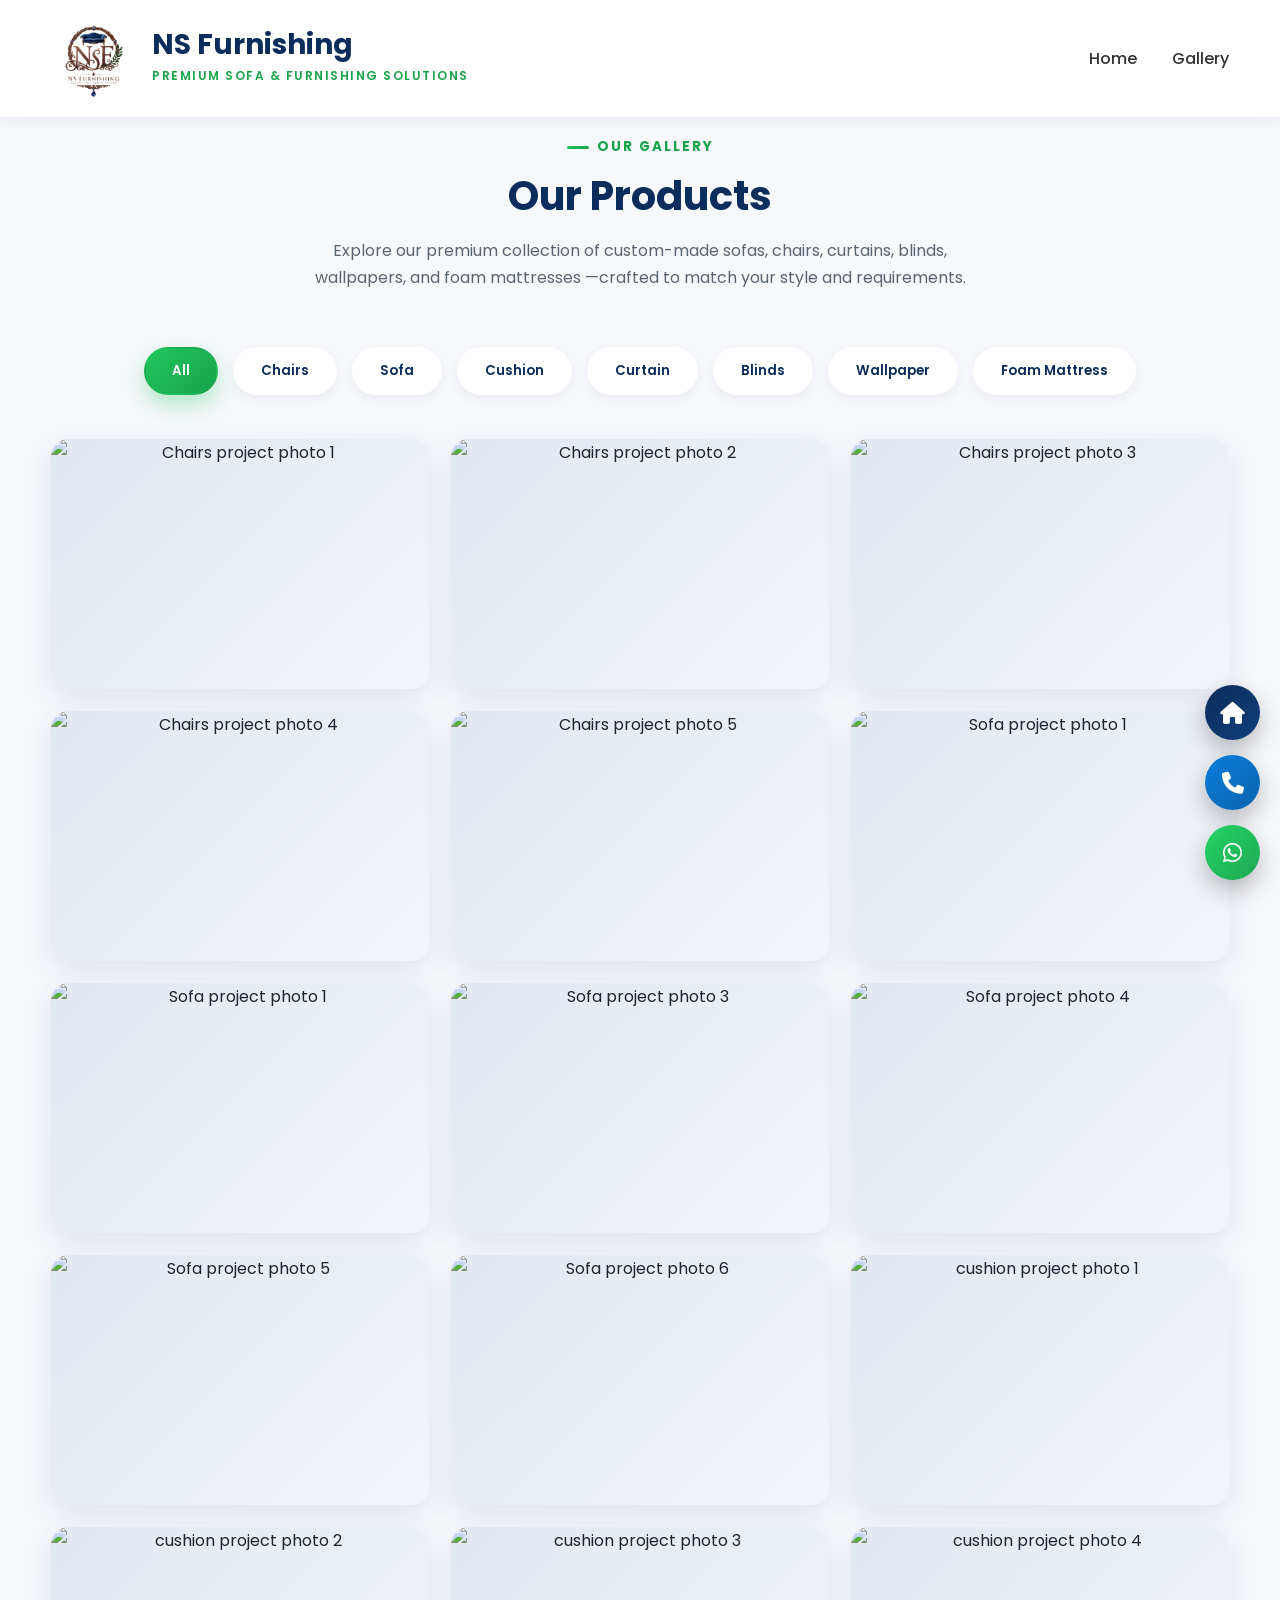
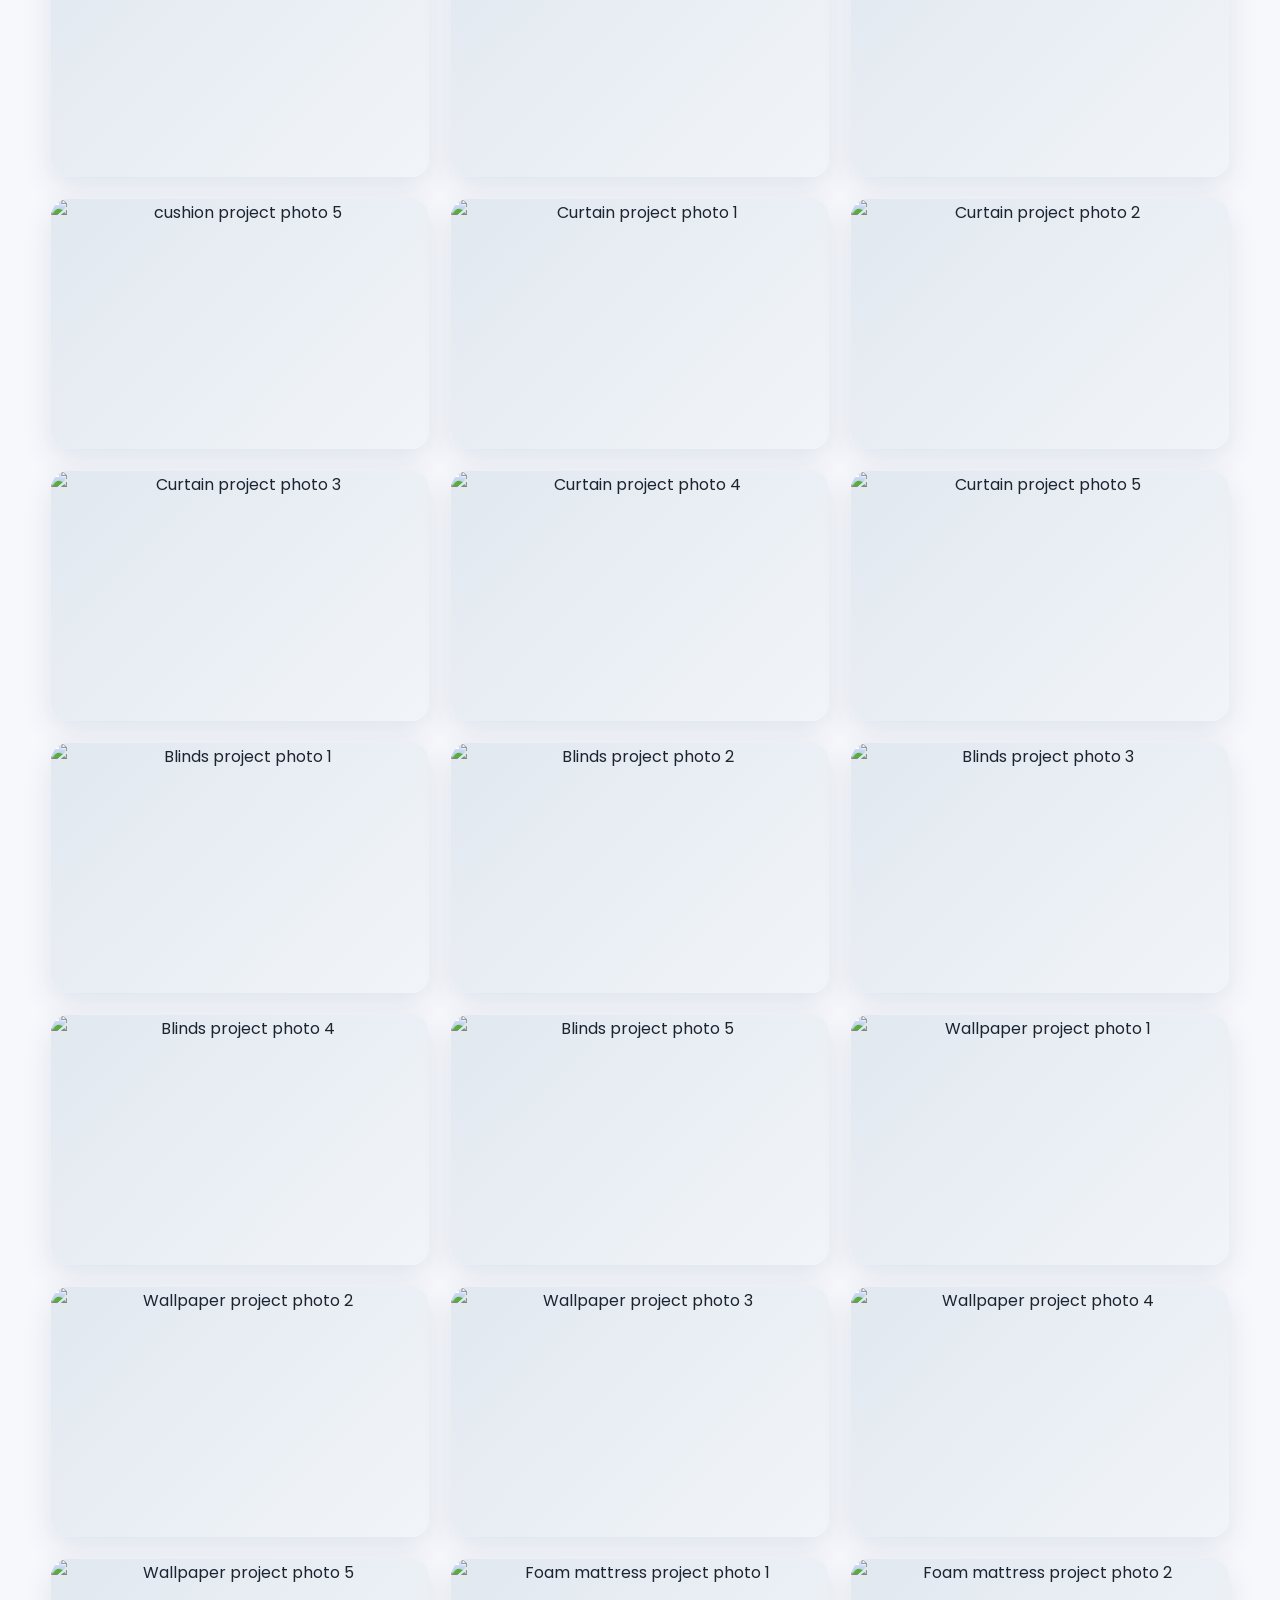
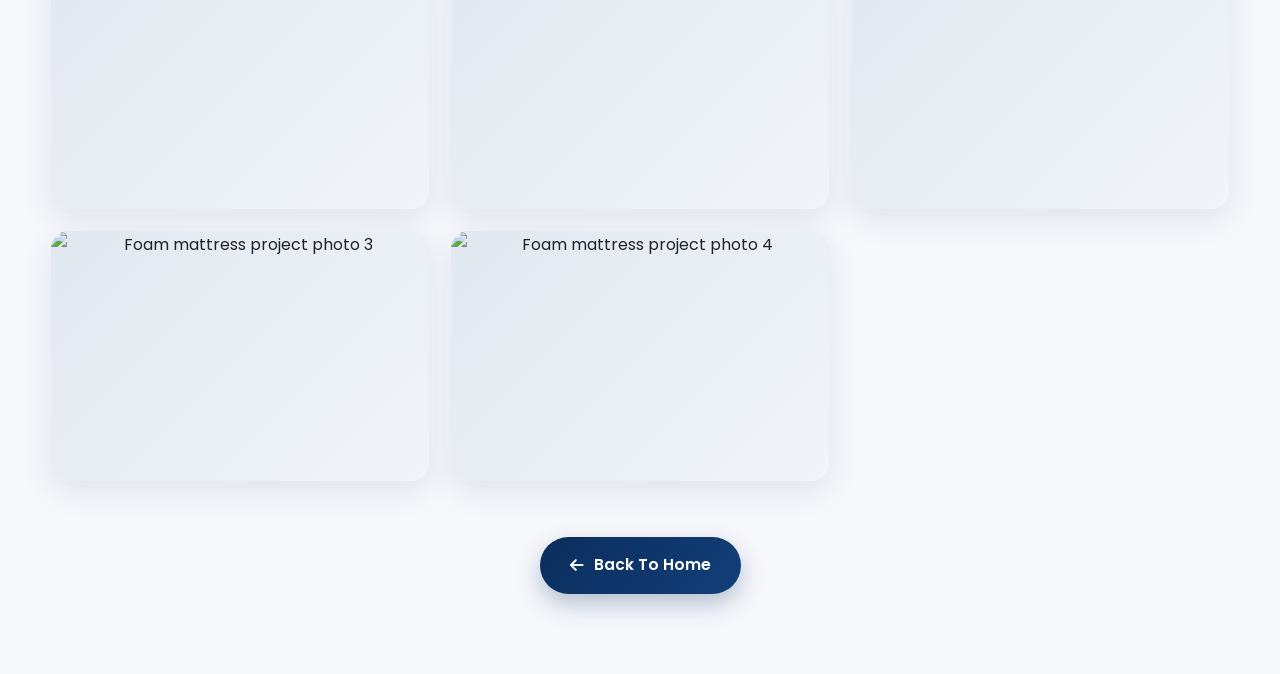
==== commit d4d17ffb: "Update gallery.html" ====
--- a/gallery.html
+++ b/gallery.html
@@ -89,7 +89,7 @@
 
 display:grid;
 
-grid-template-columns:repeat(auto-fit,minmax(280px,1fr));
+grid-template-columns:repeat(auto-fill,minmax(280px,1fr));
 
 gap:22px;
 
@@ -327,6 +327,11 @@
 Sofa
 
 </button>
+<button onclick="filterGallery('cushion')" aria-pressed="false">
+
+Cushion
+
+</button>
 
 <button onclick="filterGallery('curtain')" aria-pressed="false">
 
@@ -358,7 +363,7 @@
 
 <div class="gallery-item chairs">
 
-<img src="assets/images/gallery/chairs-1.jpg"
+<img src="assets/images/products/chairs-1.jpg"
 alt="Chairs project photo 1"
 onclick="openImage(this.src)"
 tabindex="0"
@@ -369,7 +374,7 @@
 
 <div class="gallery-item chairs">
 
-<img src="assets/images/gallery/chairs-2.jpg"
+<img src="assets/images/products/chairs-2.jpg"
 alt="Chairs project photo 2"
 onclick="openImage(this.src)"
 tabindex="0"
@@ -377,10 +382,40 @@
 onkeydown="if(event.key==='Enter'||event.key===' '){openImage(this.src);}">
 
 </div>
+<div class="gallery-item chairs">
+
+<img src="assets/images/products/chairs-3.jpg"
+alt="Chairs project photo 3"
+onclick="openImage(this.src)"
+tabindex="0"
+role="button"
+onkeydown="if(event.key==='Enter'||event.key===' '){openImage(this.src);}">
+
+</div>
+<div class="gallery-item chairs">
+
+<img src="assets/images/products/chairs-4.jpg"
+alt="Chairs project photo 4"
+onclick="openImage(this.src)"
+tabindex="0"
+role="button"
+onkeydown="if(event.key==='Enter'||event.key===' '){openImage(this.src);}">
+
+</div>
+<div class="gallery-item chairs">
+
+<img src="assets/images/products/chairs-5.jpg"
+alt="Chairs project photo 5"
+onclick="openImage(this.src)"
+tabindex="0"
+role="button"
+onkeydown="if(event.key==='Enter'||event.key===' '){openImage(this.src);}">
+
+</div>
 
 <div class="gallery-item sofa">
 
-<img src="assets/images/gallery/sofa-1.jpg"
+<img src="assets/images/products/sofa-1.jpg"
 alt="Sofa project photo 1"
 onclick="openImage(this.src)"
 tabindex="0"
@@ -388,21 +423,114 @@
 onkeydown="if(event.key==='Enter'||event.key===' '){openImage(this.src);}">
 
 </div>
-
 <div class="gallery-item sofa">
 
-<img src="assets/images/gallery/sofa-2.jpg"
-alt="Sofa project photo 2"
-onclick="openImage(this.src)"
-tabindex="0"
-role="button"
-onkeydown="if(event.key==='Enter'||event.key===' '){openImage(this.src);}">
-
-</div>
+<img src="assets/images/products/sofa-2.jpg"
+alt="Sofa project photo 1"
+onclick="openImage(this.src)"
+tabindex="0"
+role="button"
+onkeydown="if(event.key==='Enter'||event.key===' '){openImage(this.src);}">
+
+</div>
+
+<div class="gallery-item sofa">
+
+<img src="assets/images/products/sofa-3.jpg"
+alt="Sofa project photo 3"
+onclick="openImage(this.src)"
+tabindex="0"
+role="button"
+onkeydown="if(event.key==='Enter'||event.key===' '){openImage(this.src);}">
+
+</div>
+<div class="gallery-item sofa">
+
+<img src="assets/images/products/sofa-4.jpg"
+alt="Sofa project photo 4"
+onclick="openImage(this.src)"
+tabindex="0"
+role="button"
+onkeydown="if(event.key==='Enter'||event.key===' '){openImage(this.src);}">
+
+</div>
+<div class="gallery-item sofa">
+
+<img src="assets/images/products/sofa-5.jpg"
+alt="Sofa project photo 5"
+onclick="openImage(this.src)"
+tabindex="0"
+role="button"
+onkeydown="if(event.key==='Enter'||event.key===' '){openImage(this.src);}">
+
+</div>
+<div class="gallery-item sofa">
+
+<img src="assets/images/products/sofa-6.jpg"
+alt="Sofa project photo 6"
+onclick="openImage(this.src)"
+tabindex="0"
+role="button"
+onkeydown="if(event.key==='Enter'||event.key===' '){openImage(this.src);}">
+
+</div>
+<div class="gallery-item cushion">
+
+<img src="assets/images/products/cushion-1.jpg"
+alt="cushion project photo 1"
+onclick="openImage(this.src)"
+tabindex="0"
+role="button"
+onkeydown="if(event.key==='Enter'||event.key===' '){openImage(this.src);}">
+
+</div>
+<div class="gallery-item cushion">
+
+<img src="assets/images/products/cushion-2.jpg"
+alt="cushion project photo 2"
+onclick="openImage(this.src)"
+tabindex="0"
+role="button"
+onkeydown="if(event.key==='Enter'||event.key===' '){openImage(this.src);}">
+
+</div>
+
+<div class="gallery-item cushion">
+
+<img src="assets/images/products/cushion-3.jpg"
+alt="cushion project photo 3"
+onclick="openImage(this.src)"
+tabindex="0"
+role="button"
+onkeydown="if(event.key==='Enter'||event.key===' '){openImage(this.src);}">
+
+</div>
+<div class="gallery-item cushion">
+
+<img src="assets/images/products/cushion-4.jpg"
+alt="cushion project photo 4"
+onclick="openImage(this.src)"
+tabindex="0"
+role="button"
+onkeydown="if(event.key==='Enter'||event.key===' '){openImage(this.src);}">
+
+</div>
+<div class="gallery-item cushion">
+
+<img src="assets/images/products/cushion-5.jpg"
+alt="cushion project photo 5"
+onclick="openImage(this.src)"
+tabindex="0"
+role="button"
+onkeydown="if(event.key==='Enter'||event.key===' '){openImage(this.src);}">
+
+</div>
+
+
 
 <div class="gallery-item curtain">
 
-<img src="assets/images/gallery/curtain-1.jpg"
+<img src="assets/images/products/curtain-1.jpg"
 alt="Curtain project photo 1"
 onclick="openImage(this.src)"
 tabindex="0"
@@ -413,7 +541,7 @@
 
 <div class="gallery-item curtain">
 
-<img src="assets/images/gallery/curtain-2.jpg"
+<img src="assets/images/products/curtain-2.jpg"
 alt="Curtain project photo 2"
 onclick="openImage(this.src)"
 tabindex="0"
@@ -421,10 +549,42 @@
 onkeydown="if(event.key==='Enter'||event.key===' '){openImage(this.src);}">
 
 </div>
+<div class="gallery-item curtain">
+
+<img src="assets/images/products/curtain-3.jpg"
+alt="Curtain project photo 3"
+onclick="openImage(this.src)"
+tabindex="0"
+role="button"
+onkeydown="if(event.key==='Enter'||event.key===' '){openImage(this.src);}">
+
+</div>
+<div class="gallery-item curtain">
+
+<img src="assets/images/products/curtain-4.jpg"
+alt="Curtain project photo 4"
+onclick="openImage(this.src)"
+tabindex="0"
+role="button"
+onkeydown="if(event.key==='Enter'||event.key===' '){openImage(this.src);}">
+
+</div>
+
+
+<div class="gallery-item curtain">
+
+<img src="assets/images/products/curtain-5.jpg"
+alt="Curtain project photo 5"
+onclick="openImage(this.src)"
+tabindex="0"
+role="button"
+onkeydown="if(event.key==='Enter'||event.key===' '){openImage(this.src);}">
+
+</div>
 
 <div class="gallery-item blinds">
 
-<img src="assets/images/gallery/blinds-1.jpg"
+<img src="assets/images/products/blinds-1.jpg"
 alt="Blinds project photo 1"
 onclick="openImage(this.src)"
 tabindex="0"
@@ -435,7 +595,7 @@
 
 <div class="gallery-item blinds">
 
-<img src="assets/images/gallery/blinds-2.jpg"
+<img src="assets/images/products/blinds-2.jpg"
 alt="Blinds project photo 2"
 onclick="openImage(this.src)"
 tabindex="0"
@@ -444,9 +604,41 @@
 
 </div>
 
+<div class="gallery-item blinds">
+
+<img src="assets/images/products/blinds-3.jpg"
+alt="Blinds project photo 3"
+onclick="openImage(this.src)"
+tabindex="0"
+role="button"
+onkeydown="if(event.key==='Enter'||event.key===' '){openImage(this.src);}">
+
+</div>
+<div class="gallery-item blinds">
+
+<img src="assets/images/products/blinds-4.jpg"
+alt="Blinds project photo 4"
+onclick="openImage(this.src)"
+tabindex="0"
+role="button"
+onkeydown="if(event.key==='Enter'||event.key===' '){openImage(this.src);}">
+
+</div>
+<div class="gallery-item blinds">
+
+<img src="assets/images/products/blinds-5.jpg"
+alt="Blinds project photo 5"
+onclick="openImage(this.src)"
+tabindex="0"
+role="button"
+onkeydown="if(event.key==='Enter'||event.key===' '){openImage(this.src);}">
+
+</div>
+
+
 <div class="gallery-item wallpaper">
 
-<img src="assets/images/gallery/wallpaper-1.jpg"
+<img src="assets/images/products/wallpaper-1.jpg"
 alt="Wallpaper project photo 1"
 onclick="openImage(this.src)"
 tabindex="0"
@@ -457,7 +649,7 @@
 
 <div class="gallery-item wallpaper">
 
-<img src="assets/images/gallery/wallpaper-2.jpg"
+<img src="assets/images/products/wallpaper-2.jpg"
 alt="Wallpaper project photo 2"
 onclick="openImage(this.src)"
 tabindex="0"
@@ -465,10 +657,39 @@
 onkeydown="if(event.key==='Enter'||event.key===' '){openImage(this.src);}">
 
 </div>
-
+<div class="gallery-item wallpaper">
+
+<img src="assets/images/products/wallpaper-3.jpg"
+alt="Wallpaper project photo 3"
+onclick="openImage(this.src)"
+tabindex="0"
+role="button"
+onkeydown="if(event.key==='Enter'||event.key===' '){openImage(this.src);}">
+
+</div>
+<div class="gallery-item wallpaper">
+
+<img src="assets/images/products/wallpaper-4.jpg"
+alt="Wallpaper project photo 4"
+onclick="openImage(this.src)"
+tabindex="0"
+role="button"
+onkeydown="if(event.key==='Enter'||event.key===' '){openImage(this.src);}">
+
+</div>
+<div class="gallery-item wallpaper">
+
+<img src="assets/images/products/wallpaper-5.jpg"
+alt="Wallpaper project photo 5"
+onclick="openImage(this.src)"
+tabindex="0"
+role="button"
+onkeydown="if(event.key==='Enter'||event.key===' '){openImage(this.src);}">
+
+</div>
 <div class="gallery-item mattress">
 
-<img src="assets/images/gallery/mattress-1.jpg"
+<img src="assets/images/products/mattress-1.jpg"
 alt="Foam mattress project photo 1"
 onclick="openImage(this.src)"
 tabindex="0"
@@ -479,8 +700,28 @@
 
 <div class="gallery-item mattress">
 
-<img src="assets/images/gallery/mattress-2.jpg"
+<img src="assets/images/products/mattress-2.jpg"
 alt="Foam mattress project photo 2"
+onclick="openImage(this.src)"
+tabindex="0"
+role="button"
+onkeydown="if(event.key==='Enter'||event.key===' '){openImage(this.src);}">
+
+</div>
+<div class="gallery-item mattress">
+
+<img src="assets/images/products/mattress-3.jpg"
+alt="Foam mattress project photo 3"
+onclick="openImage(this.src)"
+tabindex="0"
+role="button"
+onkeydown="if(event.key==='Enter'||event.key===' '){openImage(this.src);}">
+
+</div>
+<div class="gallery-item mattress">
+
+<img src="assets/images/products/mattress-4.jpg"
+alt="Foam mattress project photo 4"
 onclick="openImage(this.src)"
 tabindex="0"
 role="button"
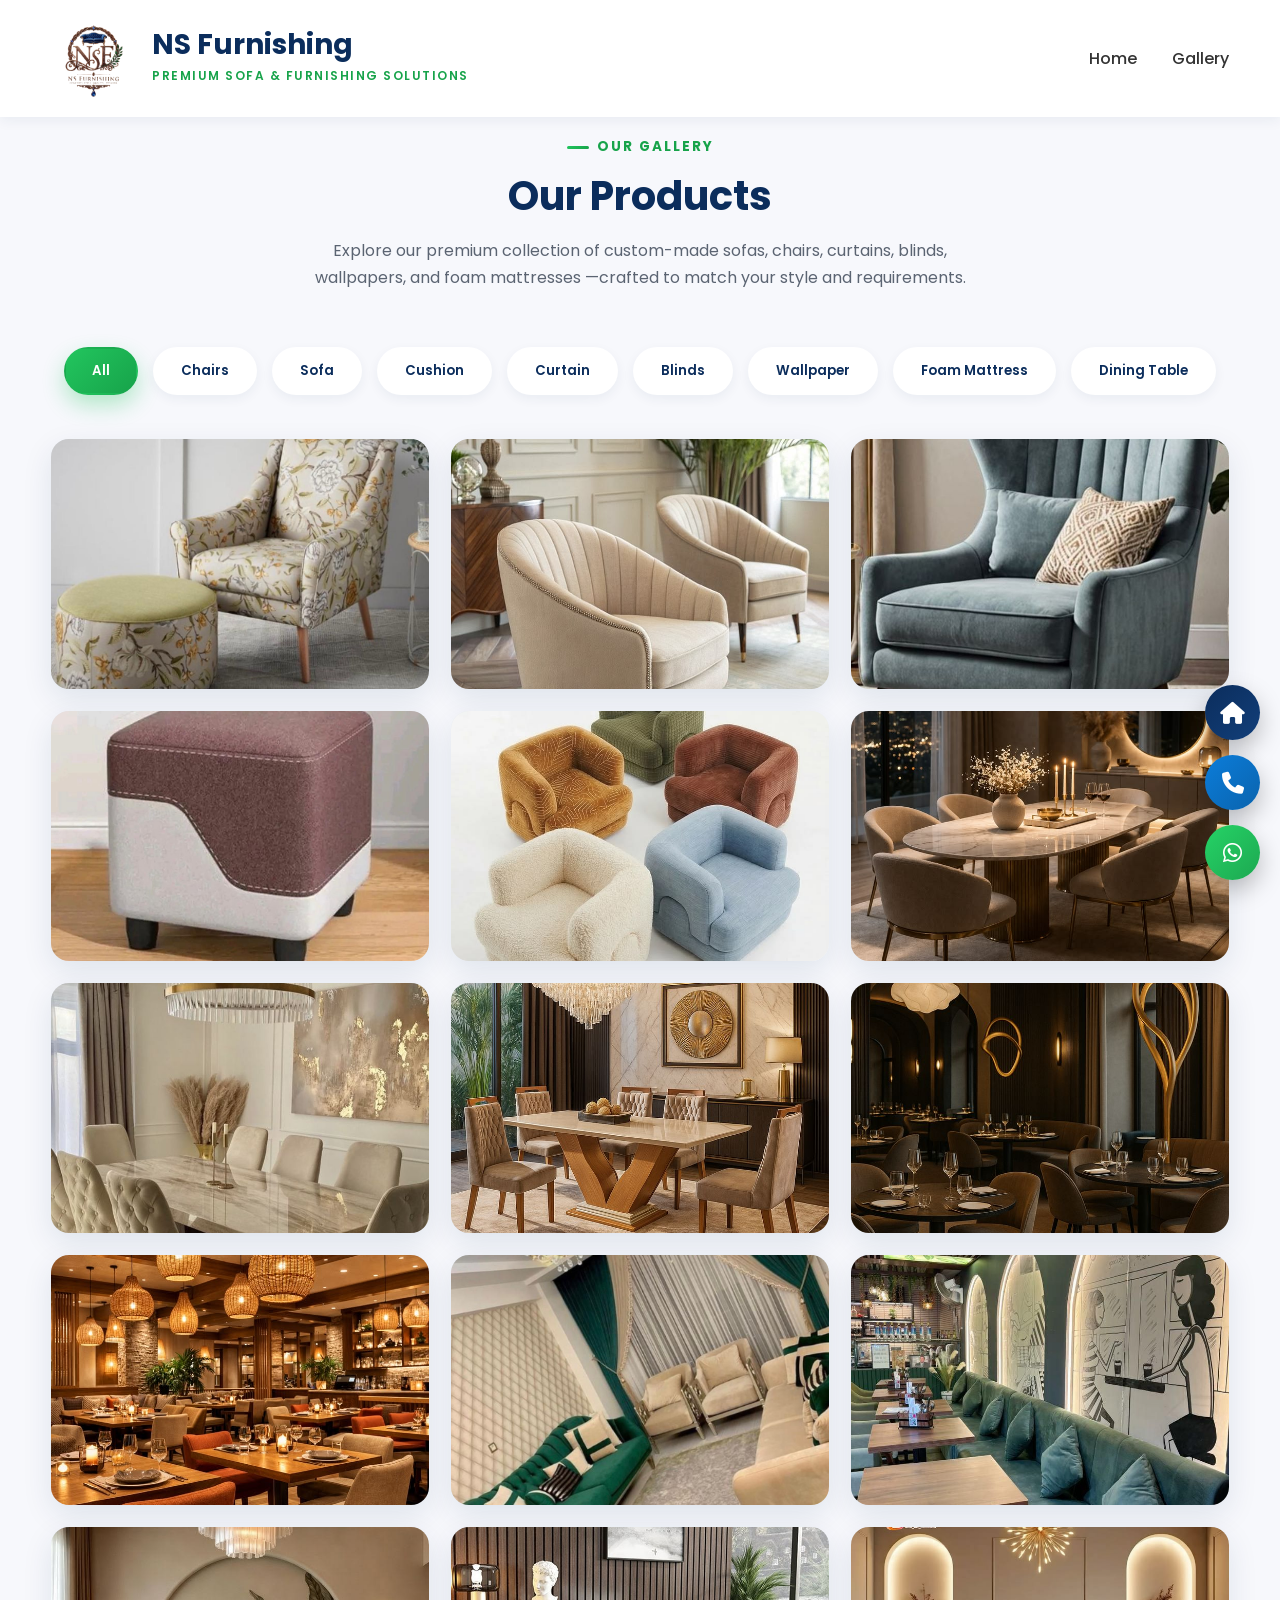
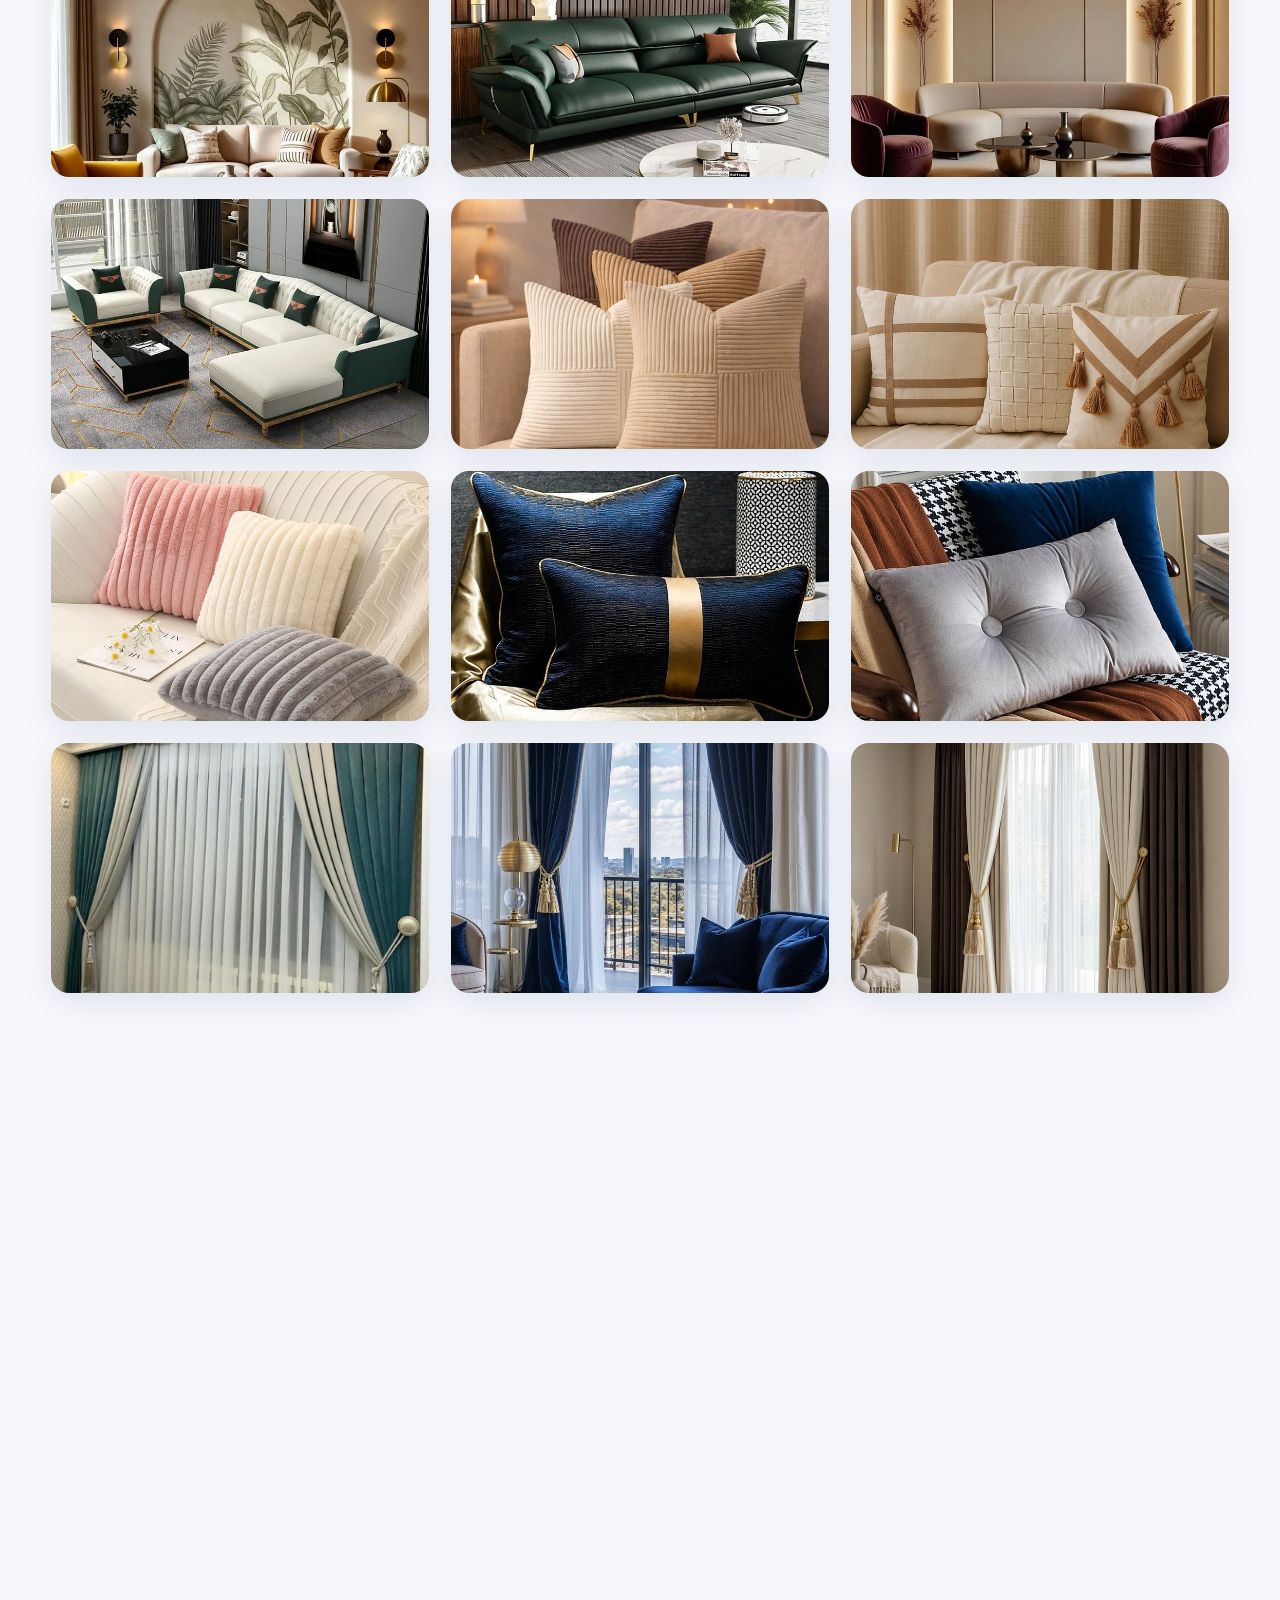
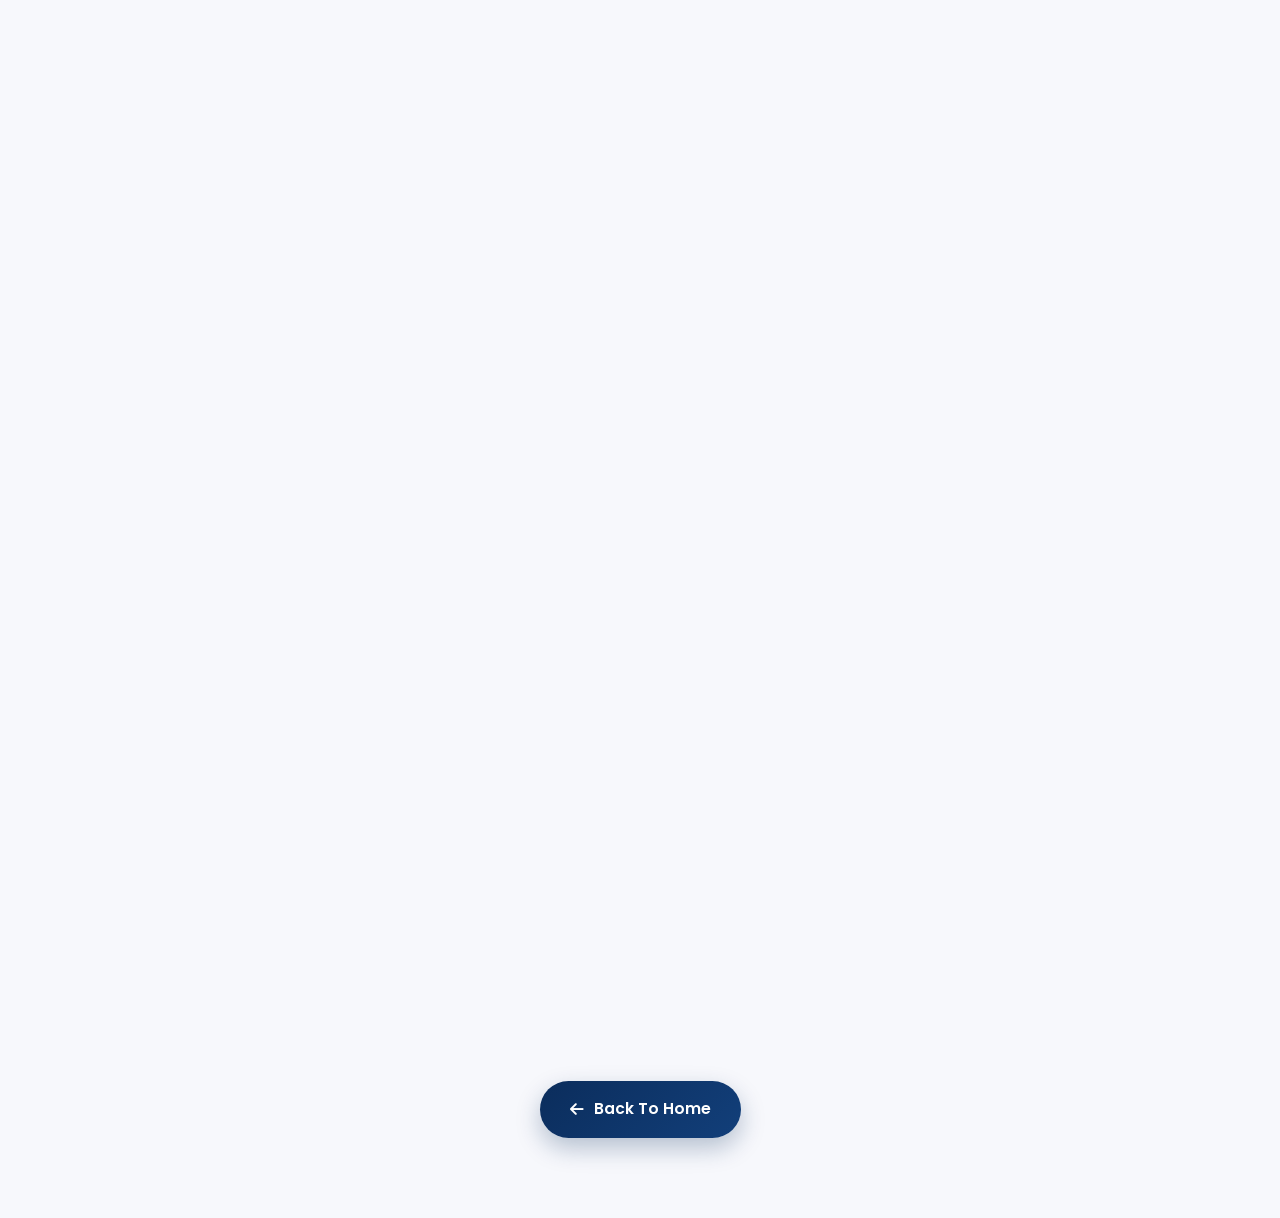
==== commit b87909c3: "Update gallery.html" ====
--- a/gallery.html
+++ b/gallery.html
@@ -332,6 +332,7 @@
 Cushion
 
 </button>
+  
 
 <button onclick="filterGallery('curtain')" aria-pressed="false">
 
@@ -354,6 +355,11 @@
 <button onclick="filterGallery('mattress')" aria-pressed="false">
 
 Foam Mattress
+
+</button>
+    <button onclick="filterGallery('Dining Table')" aria-pressed="false">
+
+Dining Table
 
 </button>
 
@@ -412,7 +418,57 @@
 onkeydown="if(event.key==='Enter'||event.key===' '){openImage(this.src);}">
 
 </div>
-
+<div class="gallery-item diningtable">
+
+<img src="assets/images/products/diningtable-1.jpg"
+alt="Dining Table project photo 1"
+onclick="openImage(this.src)"
+tabindex="0"
+role="button"
+onkeydown="if(event.key==='Enter'||event.key===' '){openImage(this.src);}">
+
+</div>
+
+<div class="gallery-item diningtable">
+
+<img src="assets/images/products/diningtable-2.jpg"
+alt="Dining Table project photo 2"
+onclick="openImage(this.src)"
+tabindex="0"
+role="button"
+onkeydown="if(event.key==='Enter'||event.key===' '){openImage(this.src);}">
+
+</div>
+<div class="gallery-item diningtable">
+
+<img src="assets/images/products/diningtable-3.jpg"
+alt="Dining Table project photo 3"
+onclick="openImage(this.src)"
+tabindex="0"
+role="button"
+onkeydown="if(event.key==='Enter'||event.key===' '){openImage(this.src);}">
+
+</div>
+<div class="gallery-item diningtable">
+
+<img src="assets/images/products/diningtable-4.jpg"
+alt="Dining Table project photo 4"
+onclick="openImage(this.src)"
+tabindex="0"
+role="button"
+onkeydown="if(event.key==='Enter'||event.key===' '){openImage(this.src);}">
+
+</div>
+<div class="gallery-item diningtable">
+
+<img src="assets/images/products/diningtable-5.jpg"
+alt="Dining Table project photo 5"
+onclick="openImage(this.src)"
+tabindex="0"
+role="button"
+onkeydown="if(event.key==='Enter'||event.key===' '){openImage(this.src);}">
+
+</div>
 <div class="gallery-item sofa">
 
 <img src="assets/images/products/sofa-1.jpg"
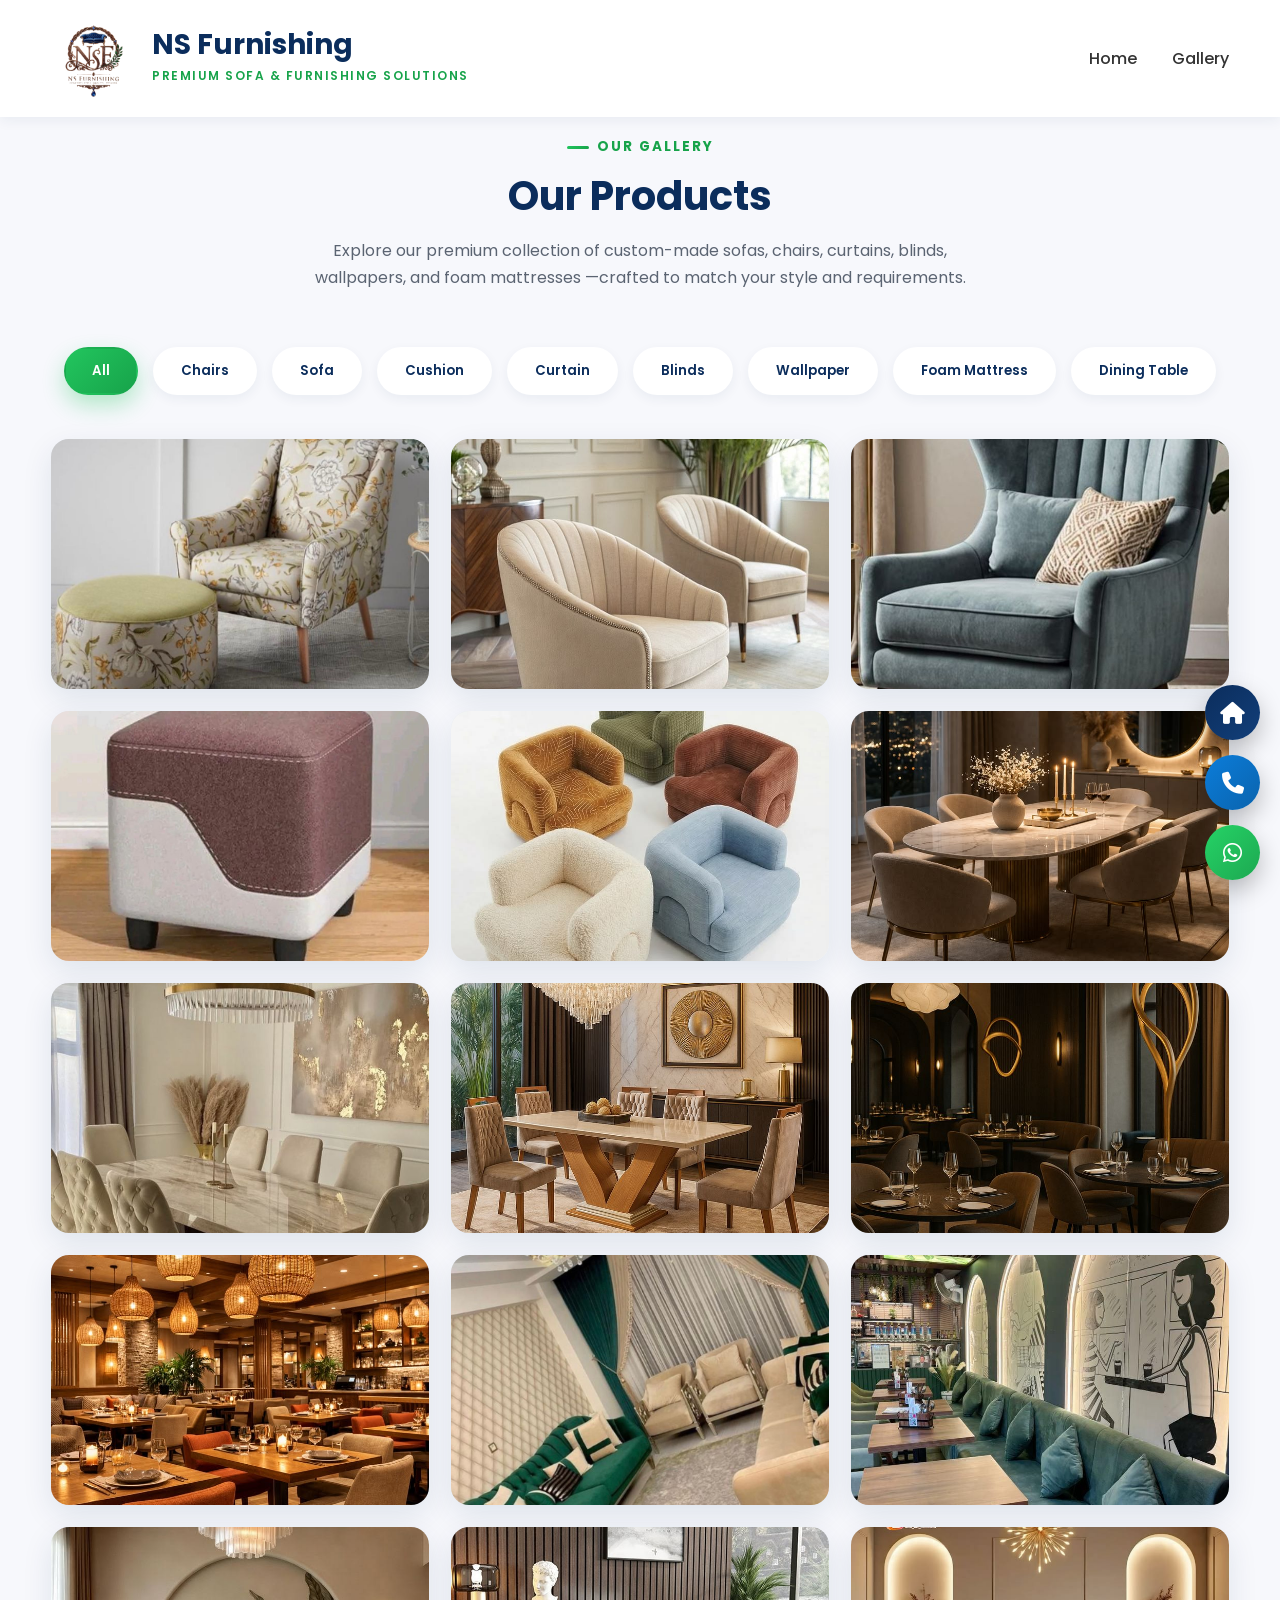
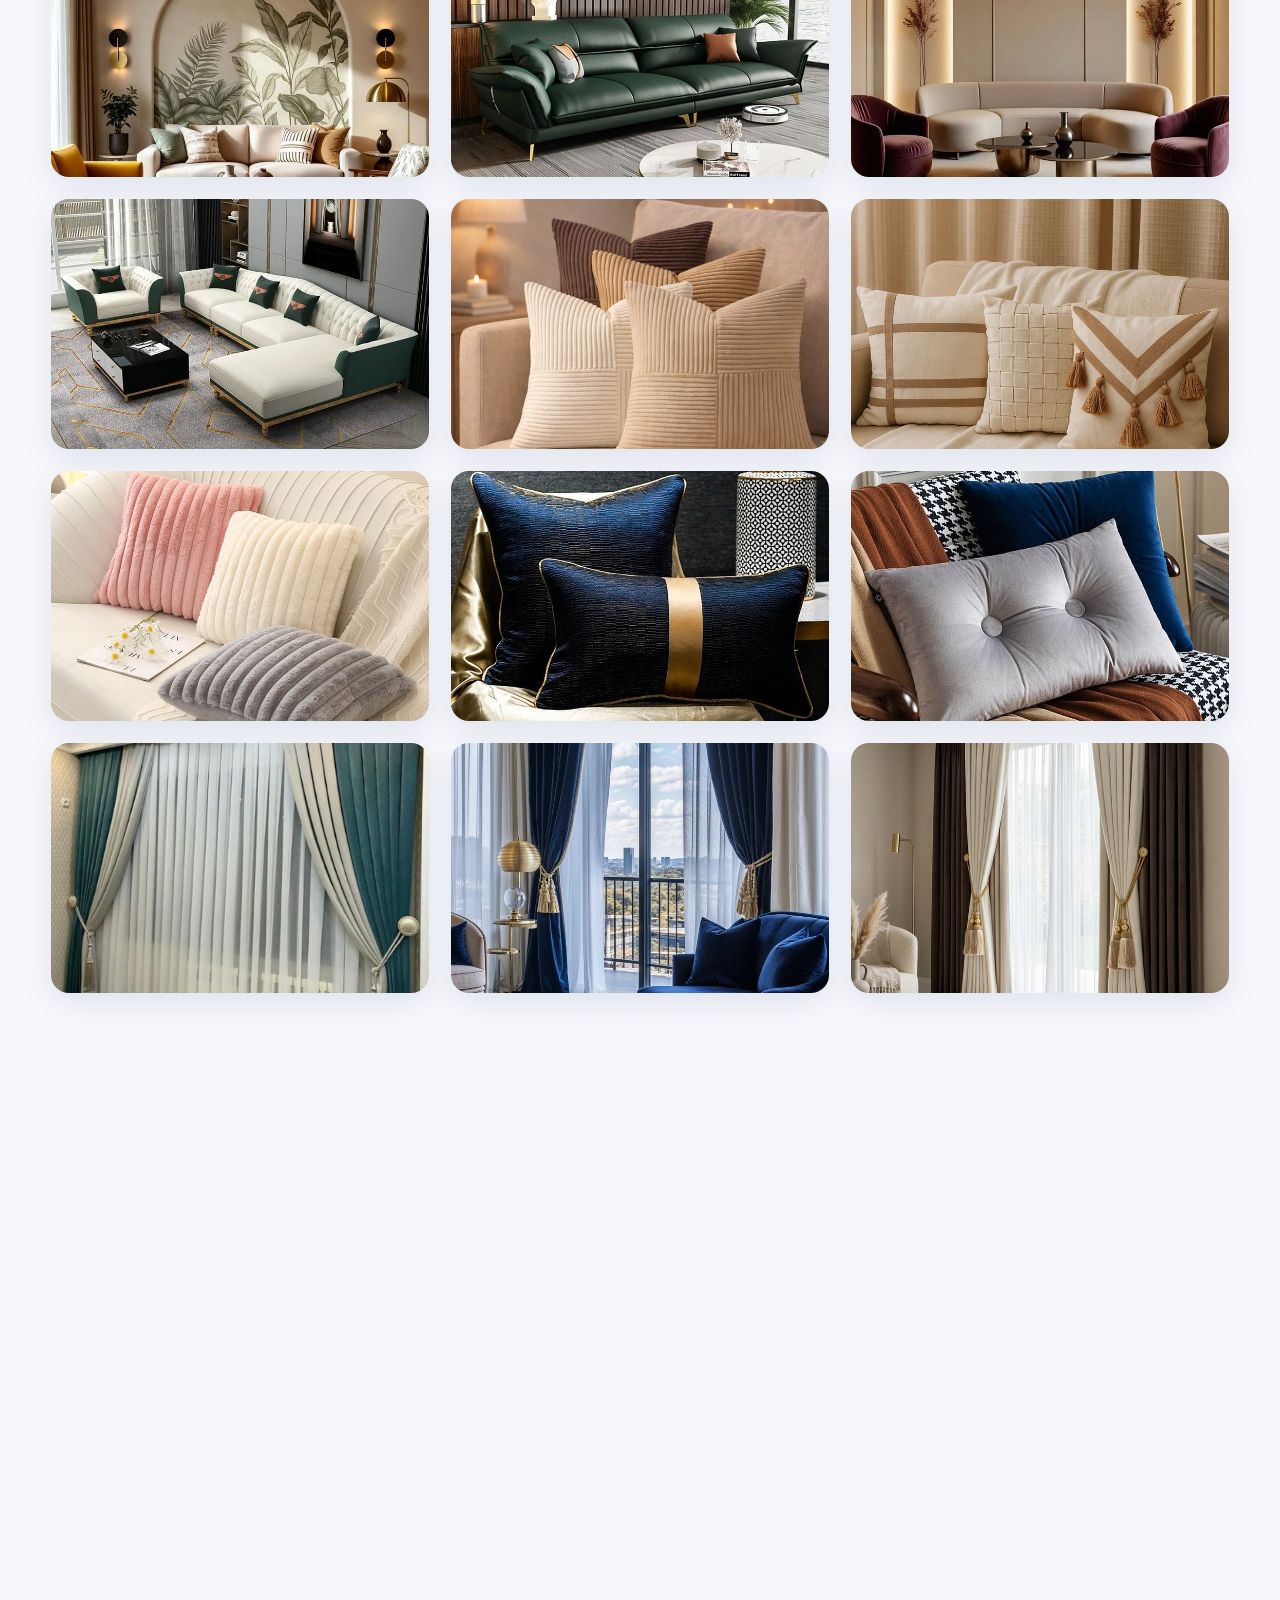
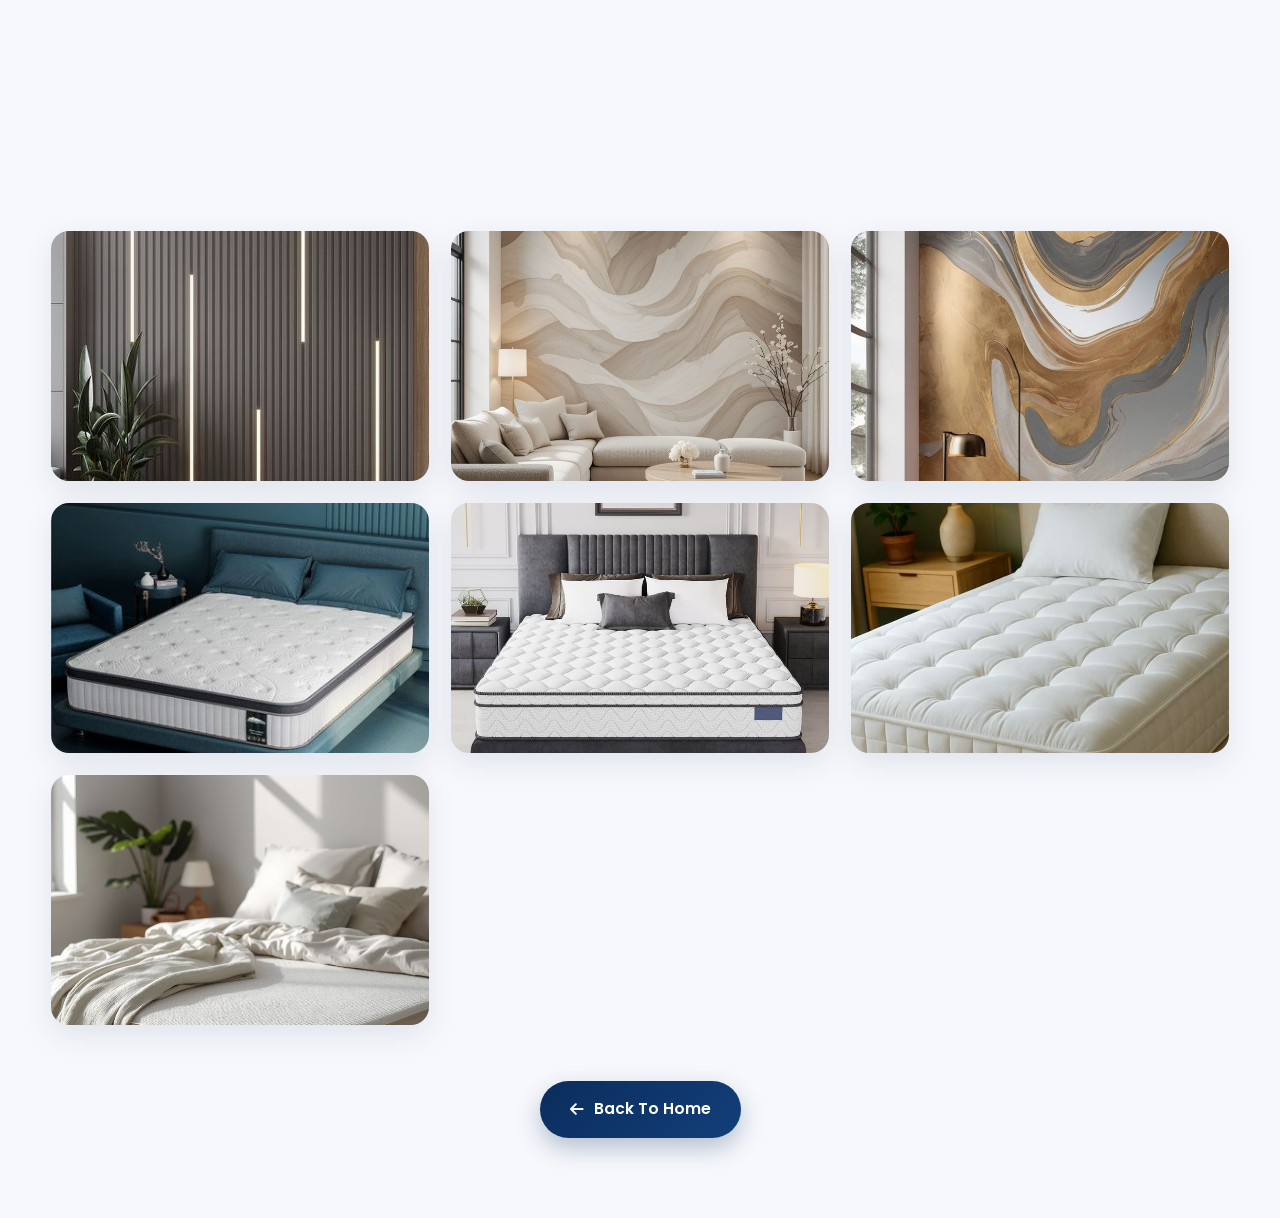
==== commit b696f265: "Update gallery.html" ====
--- a/gallery.html
+++ b/gallery.html
@@ -357,7 +357,7 @@
 Foam Mattress
 
 </button>
-    <button onclick="filterGallery('Dining Table')" aria-pressed="false">
+    <button onclick="filterGallery('dining')" aria-pressed="false">
 
 Dining Table
 
@@ -418,7 +418,7 @@
 onkeydown="if(event.key==='Enter'||event.key===' '){openImage(this.src);}">
 
 </div>
-<div class="gallery-item diningtable">
+<div class="gallery-item dining">
 
 <img src="assets/images/products/diningtable-1.jpg"
 alt="Dining Table project photo 1"
@@ -429,7 +429,7 @@
 
 </div>
 
-<div class="gallery-item diningtable">
+<div class="gallery-item dining">
 
 <img src="assets/images/products/diningtable-2.jpg"
 alt="Dining Table project photo 2"
@@ -439,7 +439,7 @@
 onkeydown="if(event.key==='Enter'||event.key===' '){openImage(this.src);}">
 
 </div>
-<div class="gallery-item diningtable">
+<div class="gallery-item dining">
 
 <img src="assets/images/products/diningtable-3.jpg"
 alt="Dining Table project photo 3"
@@ -449,7 +449,7 @@
 onkeydown="if(event.key==='Enter'||event.key===' '){openImage(this.src);}">
 
 </div>
-<div class="gallery-item diningtable">
+<div class="gallery-item dining">
 
 <img src="assets/images/products/diningtable-4.jpg"
 alt="Dining Table project photo 4"
@@ -459,7 +459,7 @@
 onkeydown="if(event.key==='Enter'||event.key===' '){openImage(this.src);}">
 
 </div>
-<div class="gallery-item diningtable">
+<div class="gallery-item dining">
 
 <img src="assets/images/products/diningtable-5.jpg"
 alt="Dining Table project photo 5"
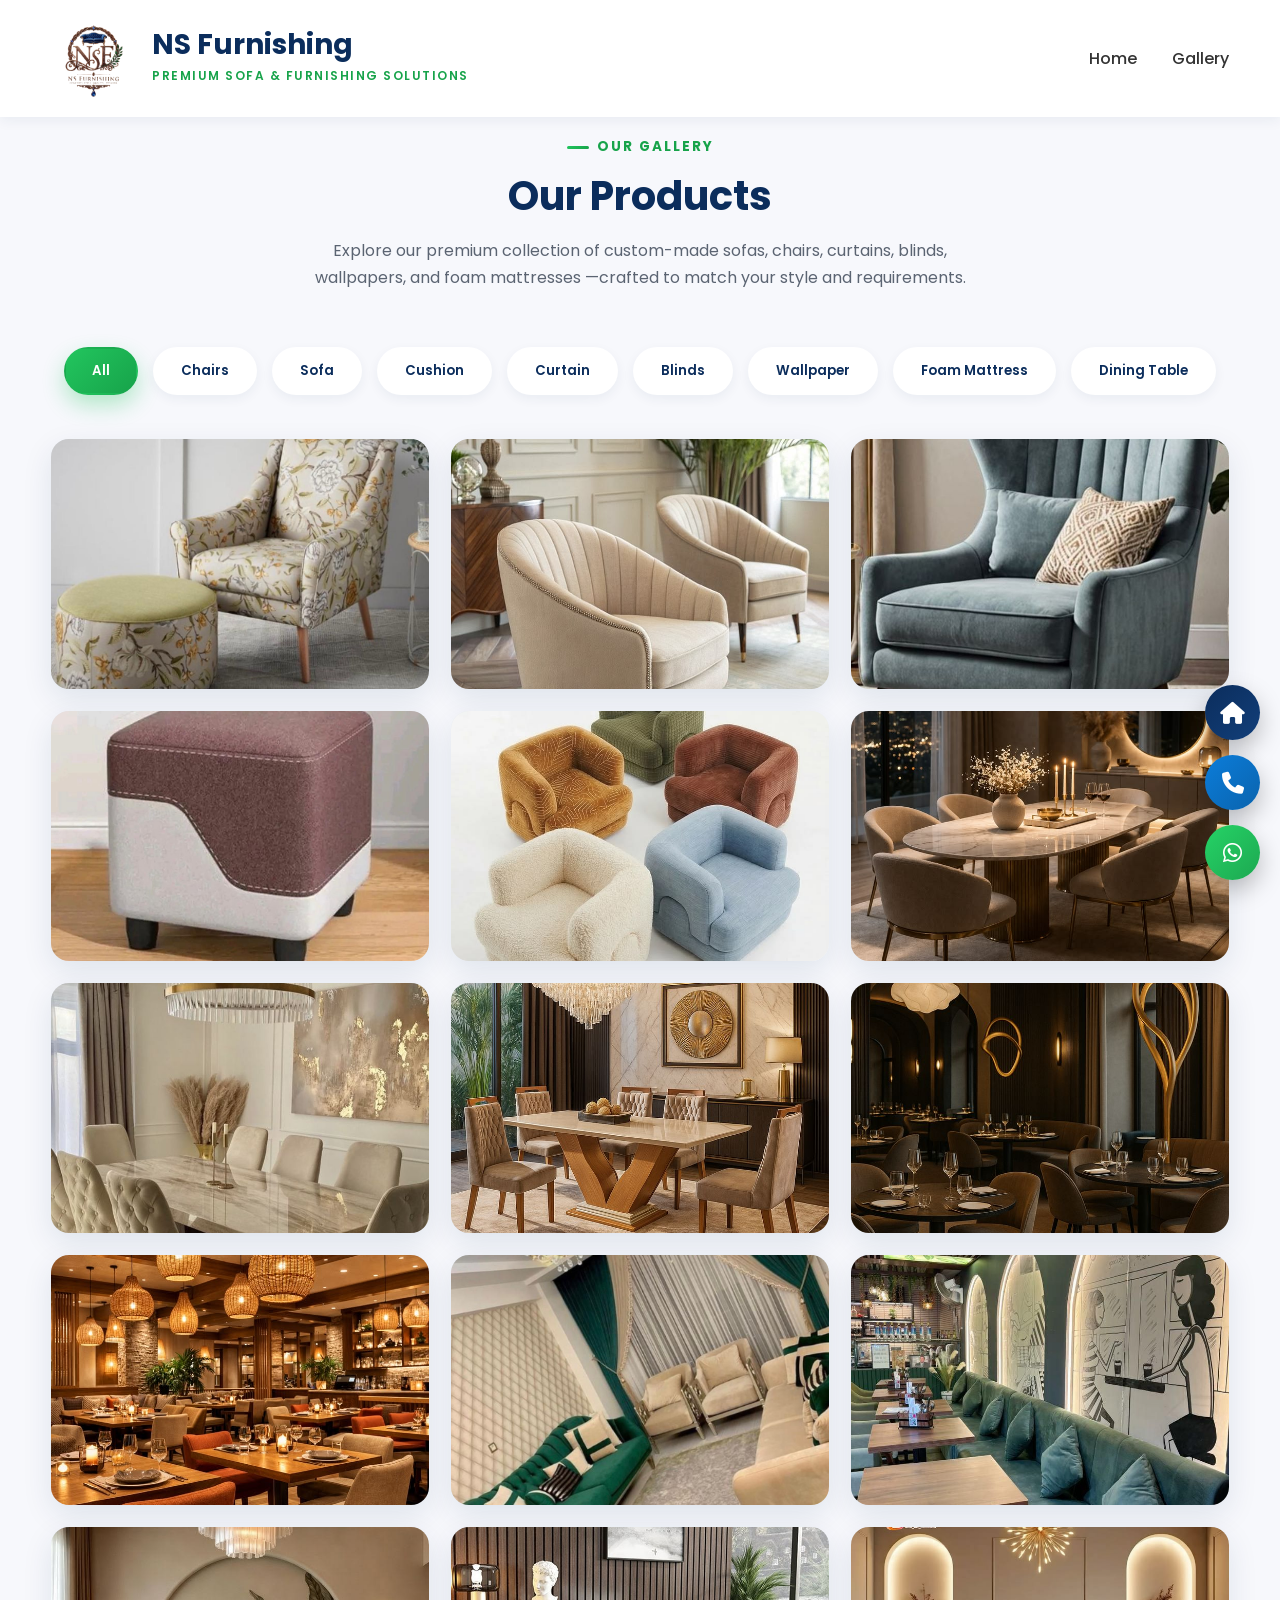
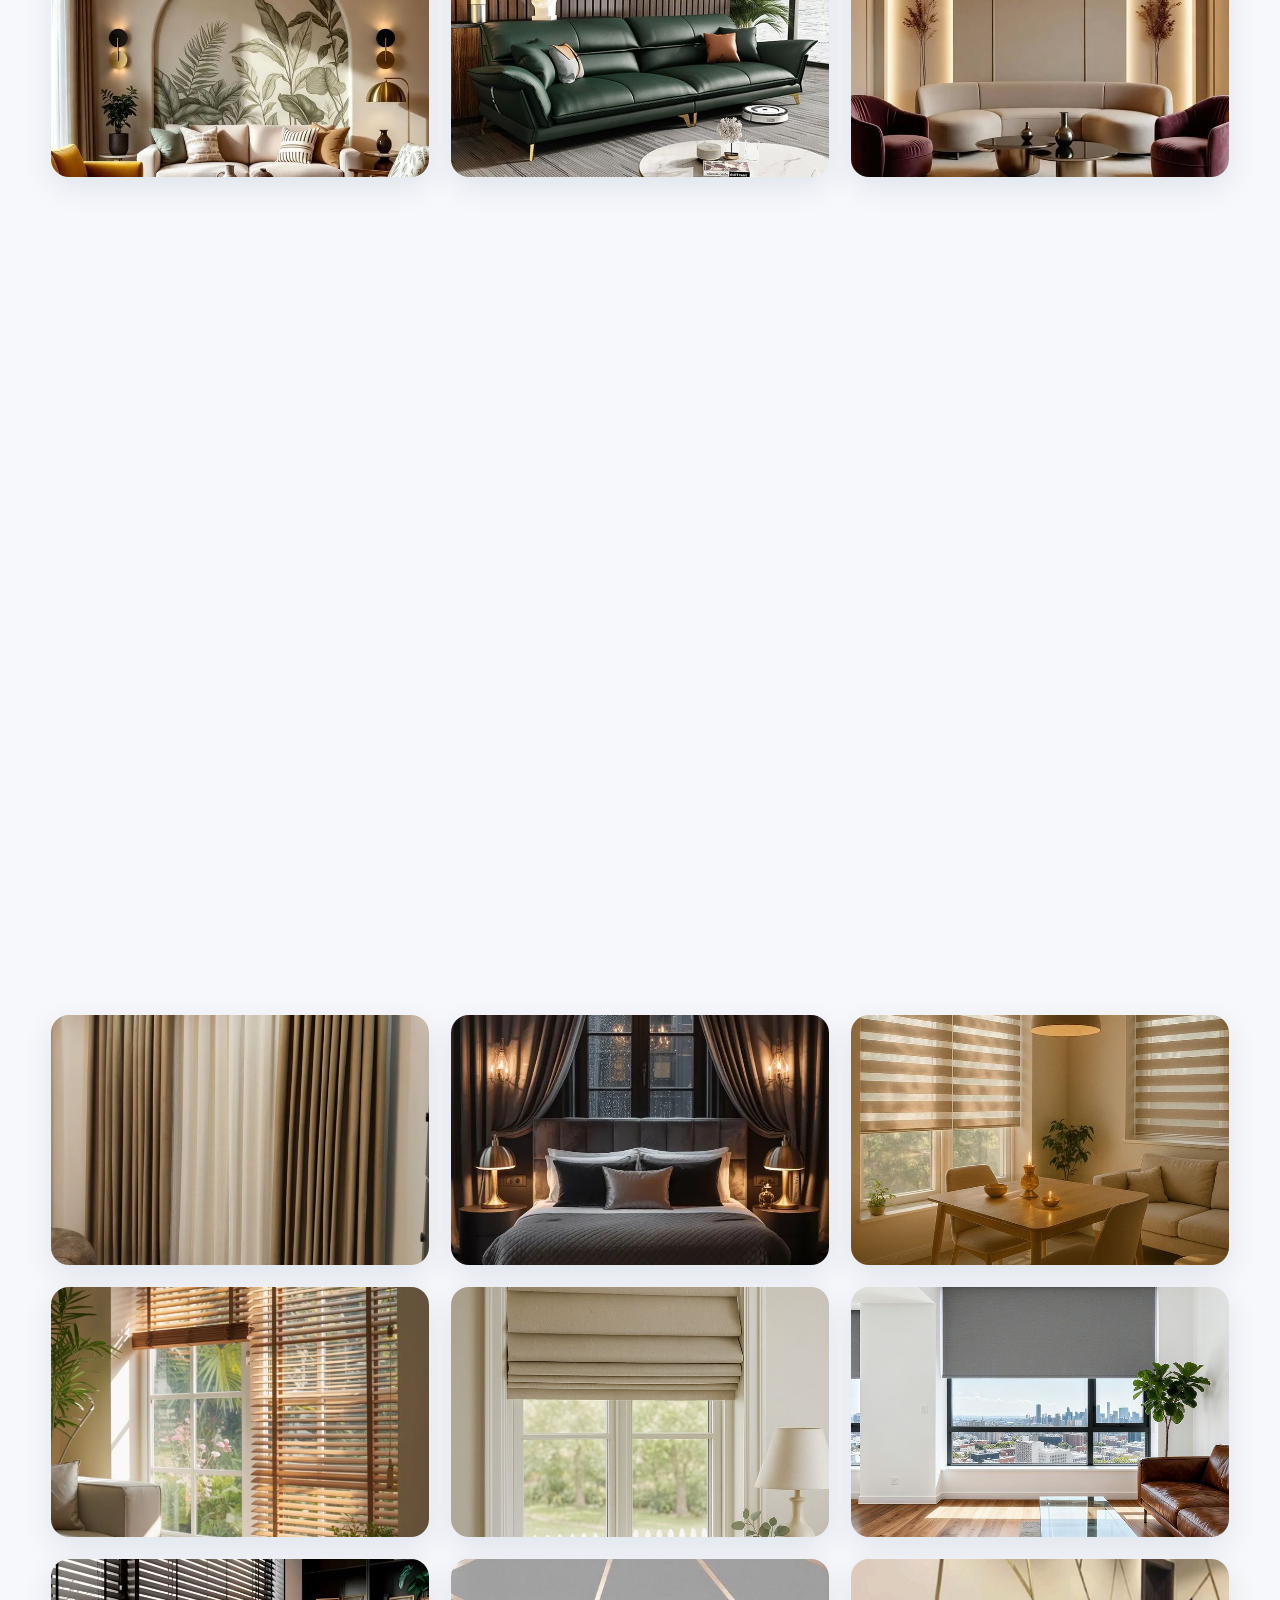
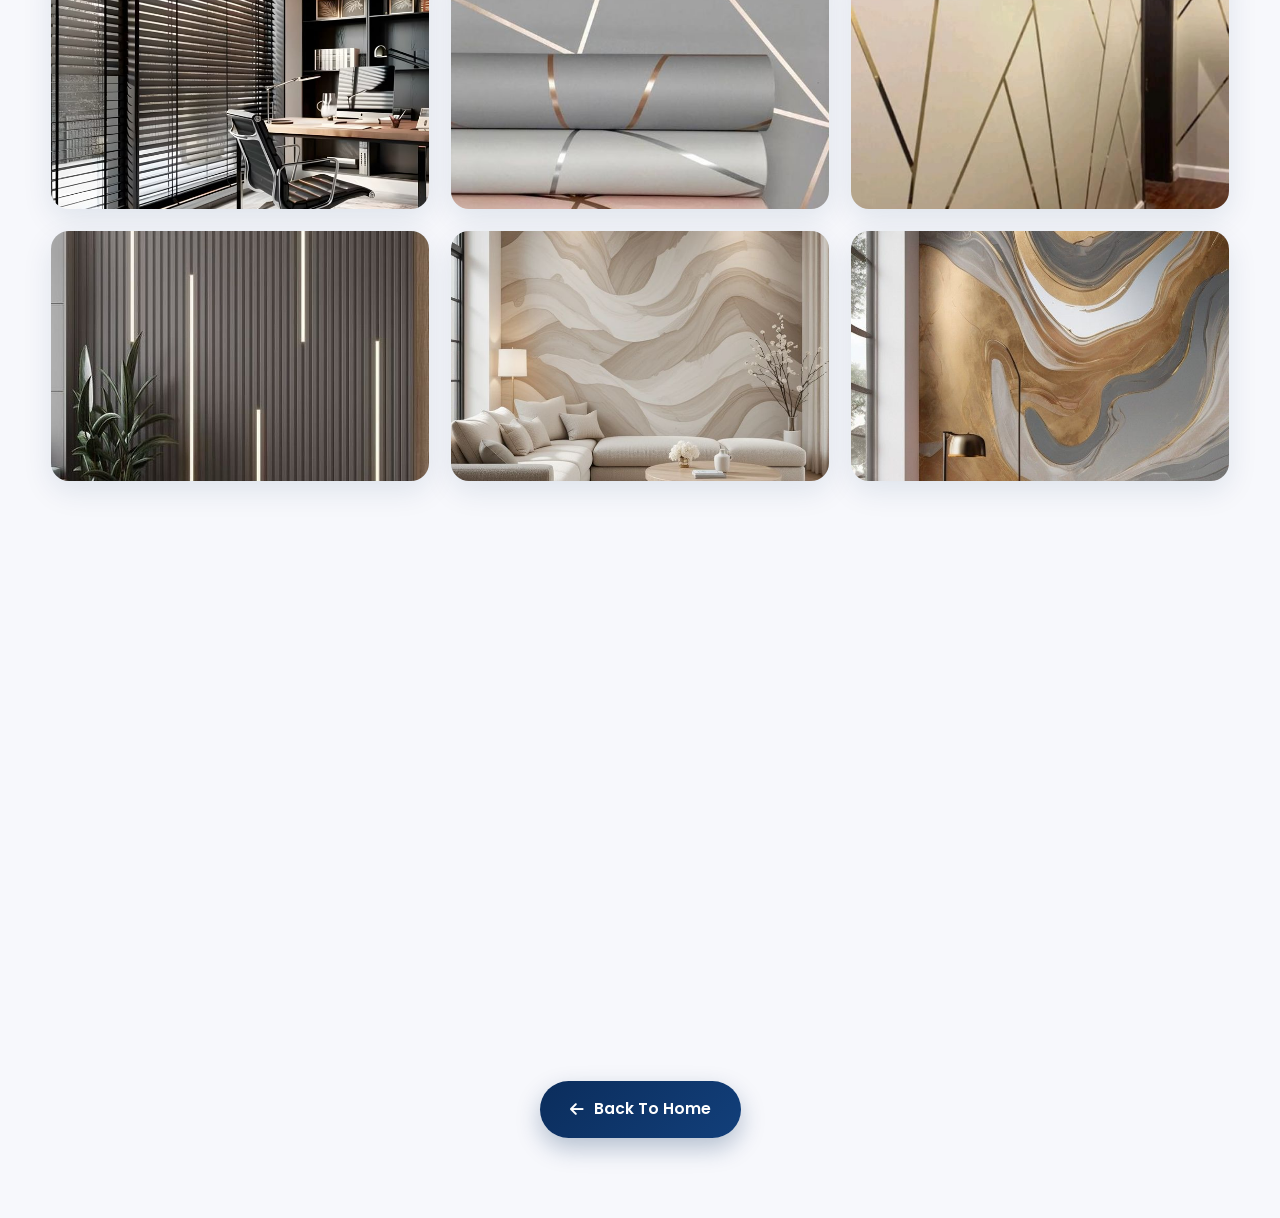
==== commit c7609dbd: "Update gallery.html" ====
--- a/gallery.html
+++ b/gallery.html
@@ -245,7 +245,7 @@
 
 <a href="index.html" class="logo">
 
-<img src="assets/ns_furnishing_logo.png" alt="NS Furnishing">
+<img src="assets/ns_furnishing_logo.png?v=2" alt="NS Furnishing">
 
 <div>
 
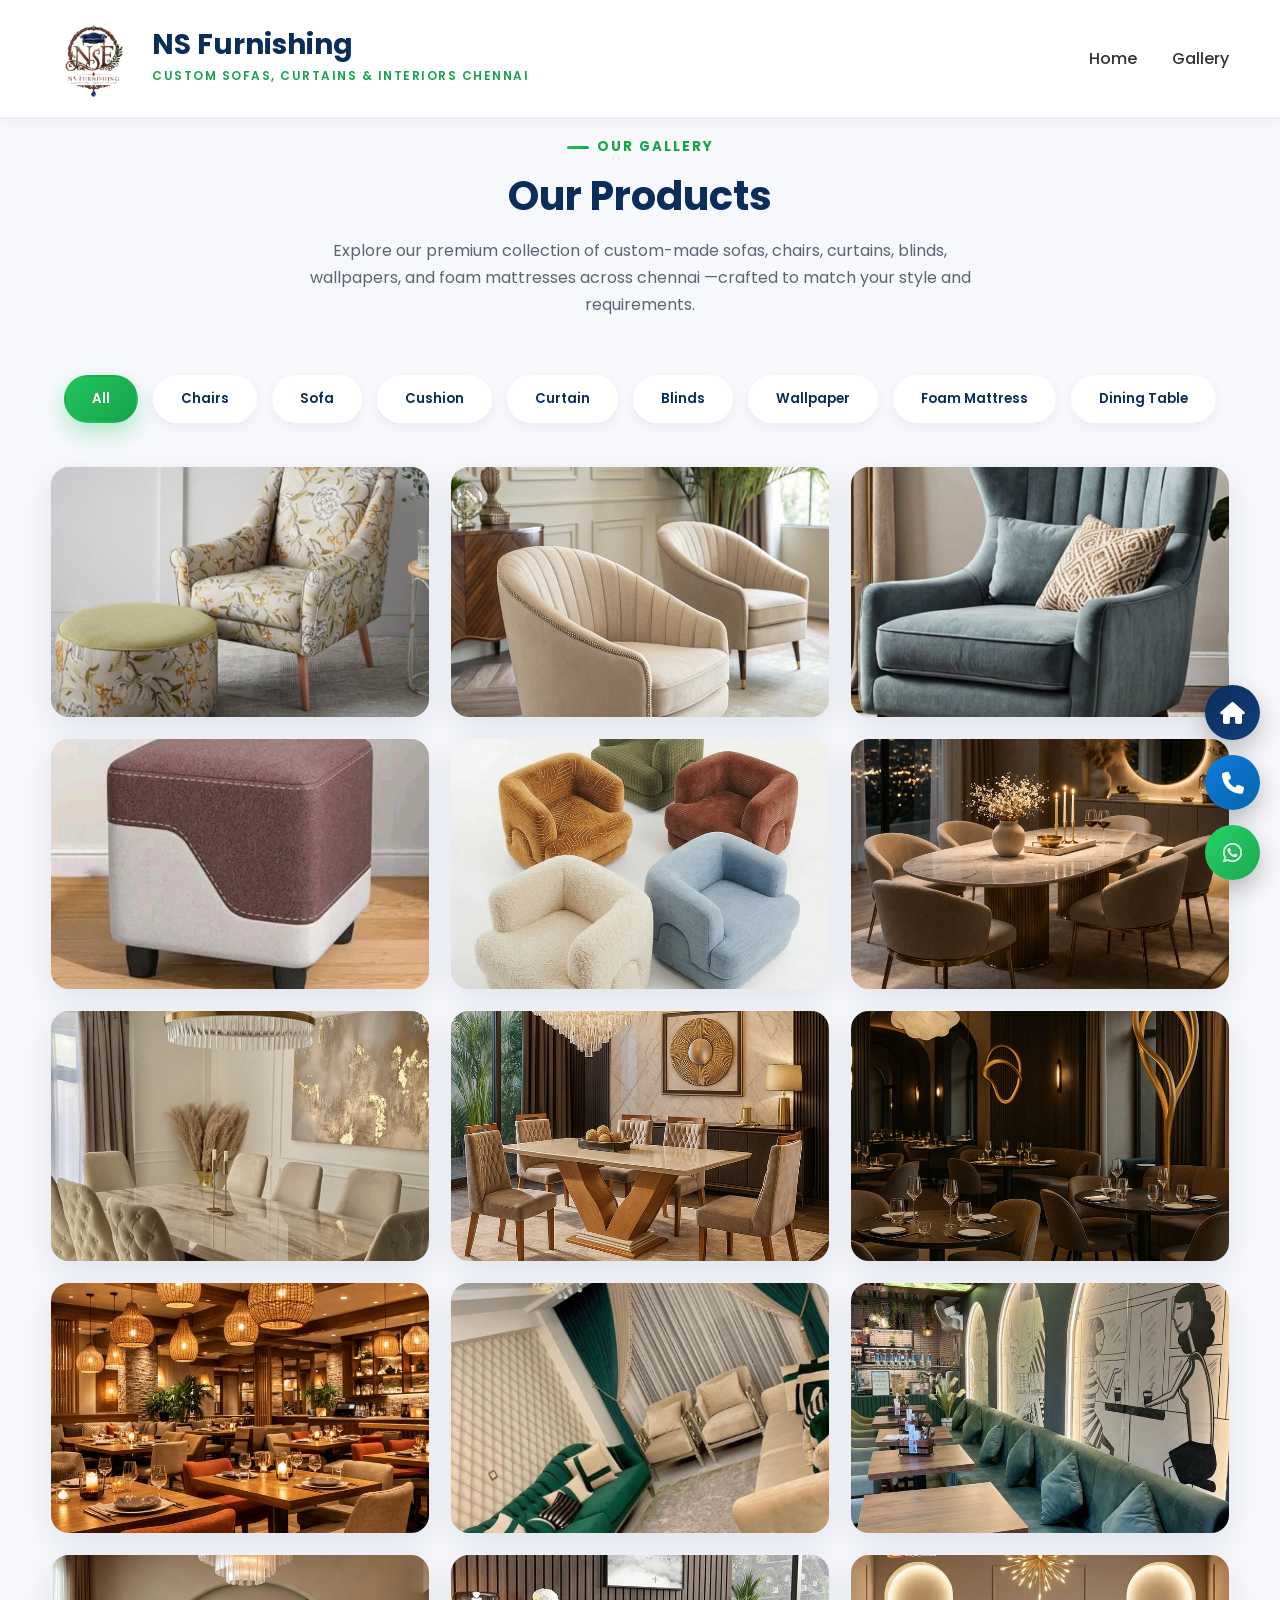
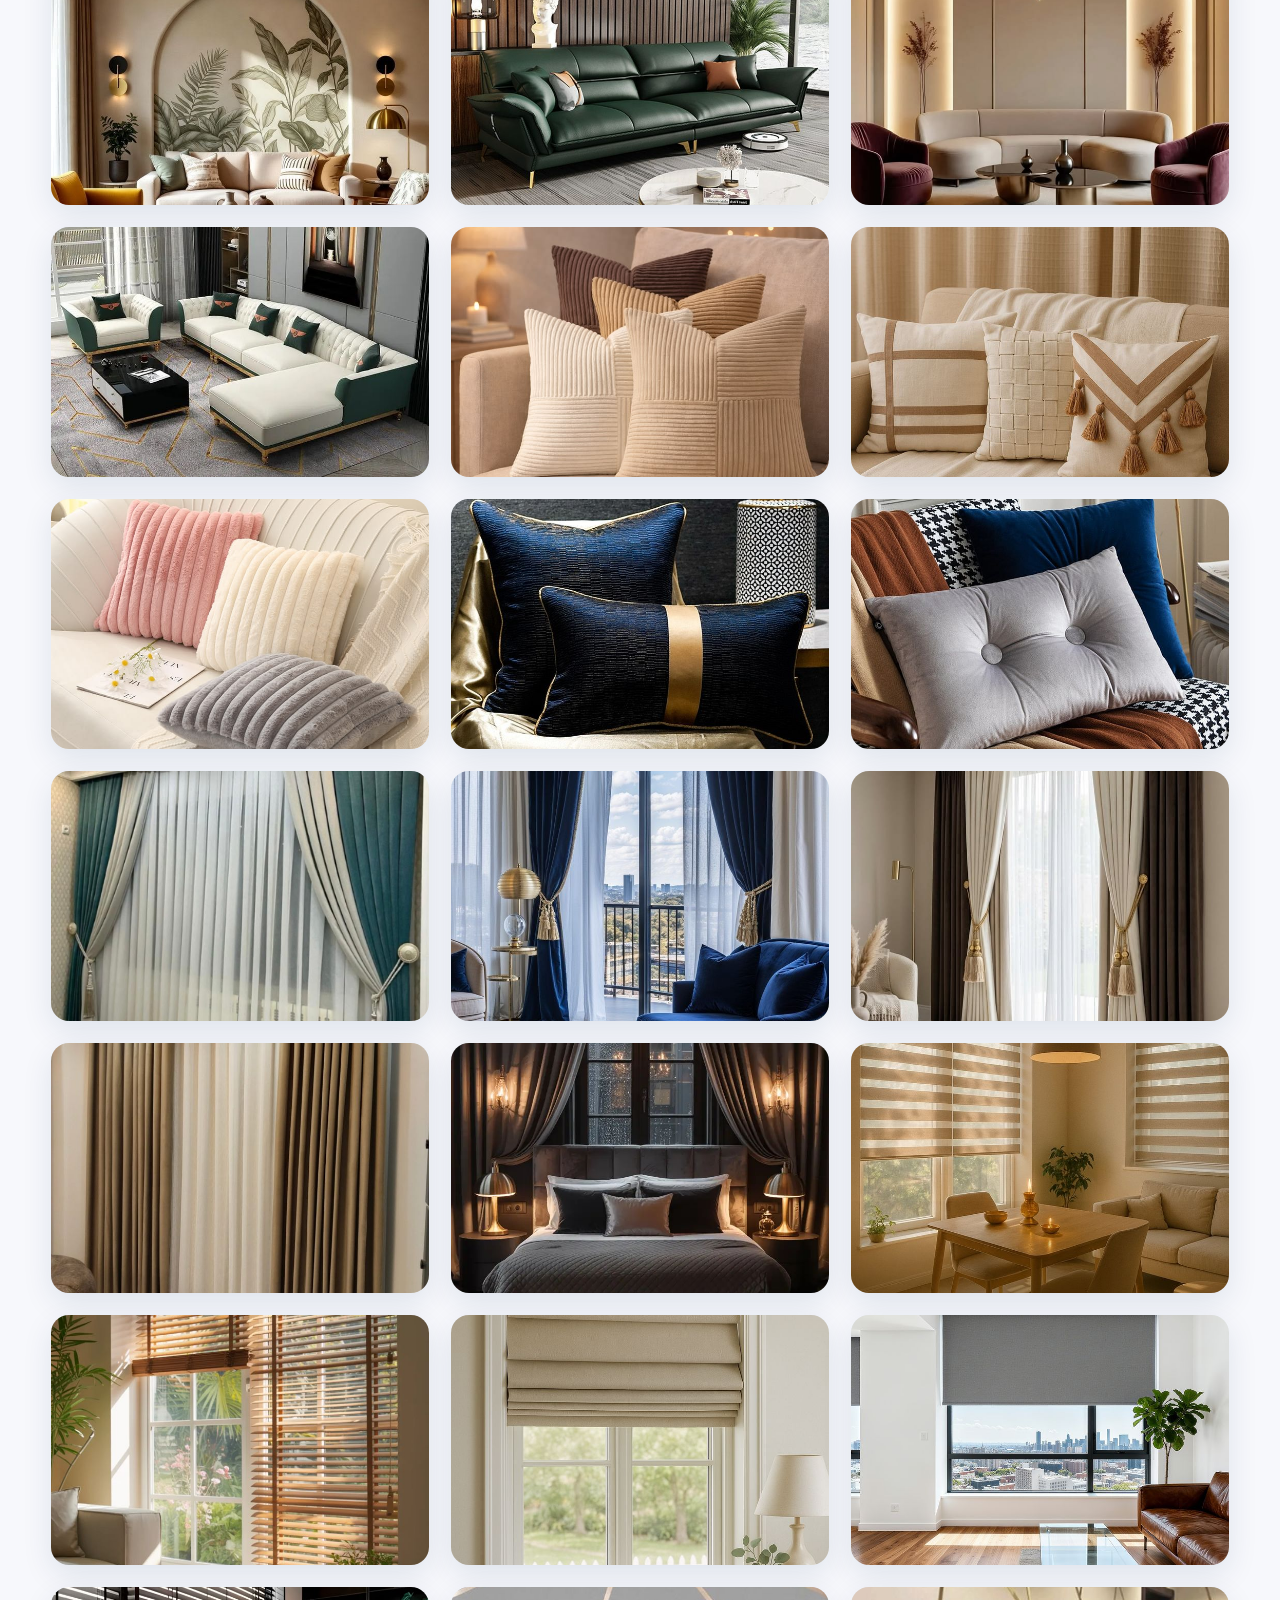
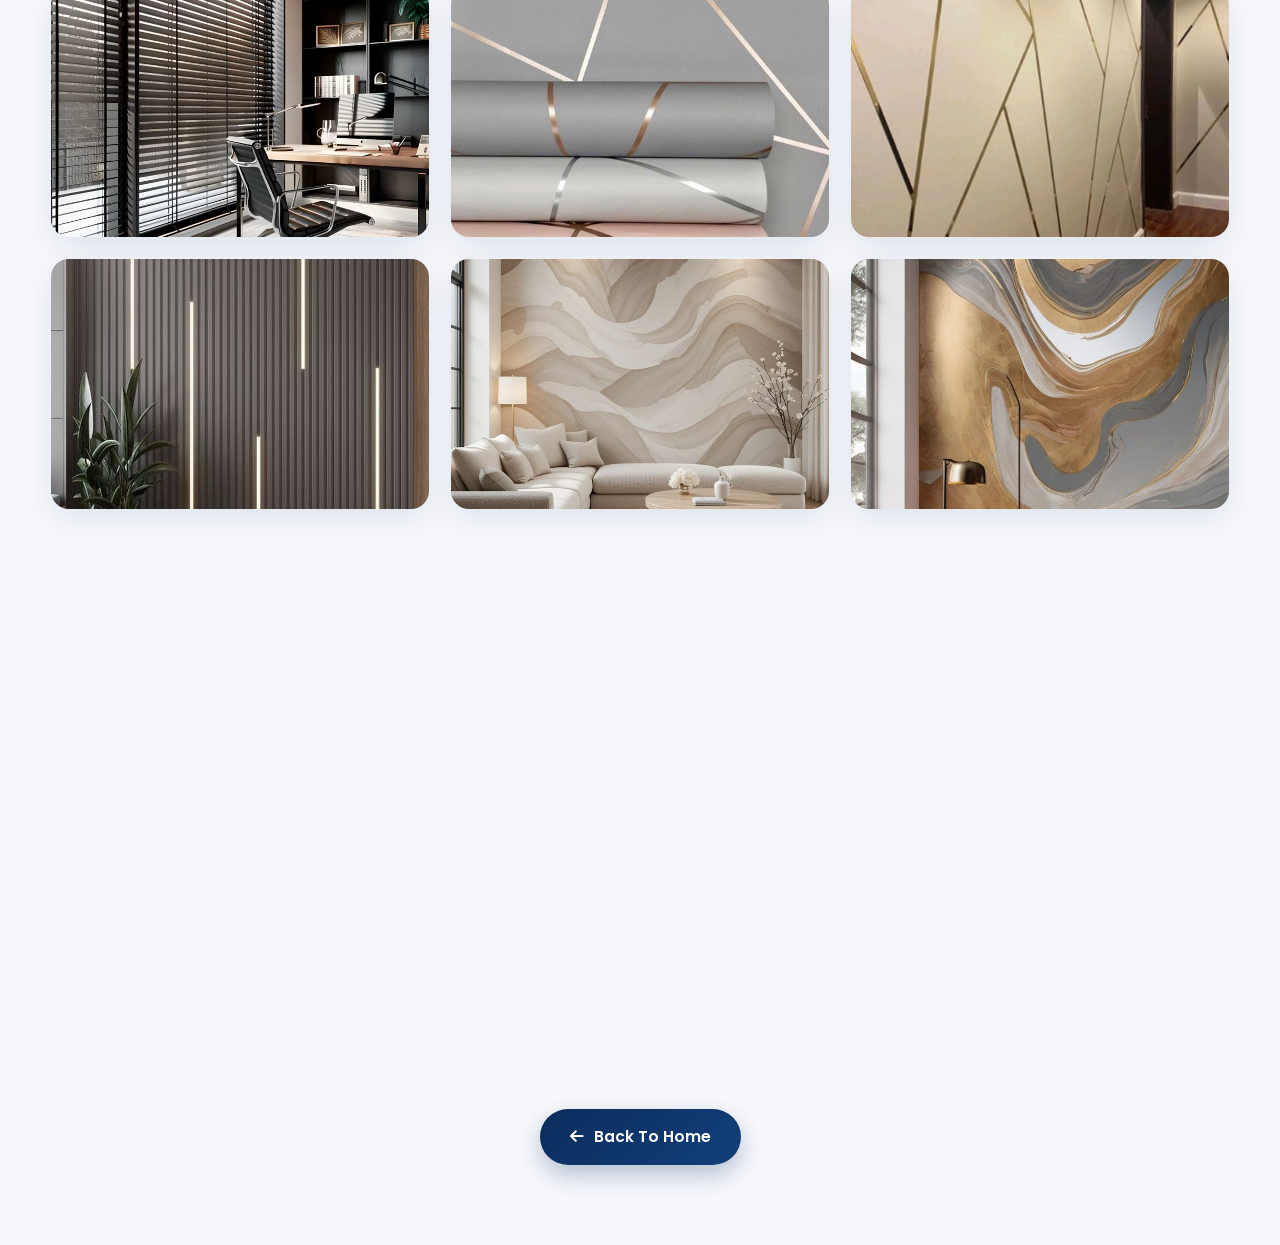
==== commit 5ff0a531: "Update gallery.html" ====
--- a/gallery.html
+++ b/gallery.html
@@ -7,7 +7,11 @@
 
 <meta name="viewport" content="width=device-width, initial-scale=1.0">
 
+
 <title>Gallery | NS Furnishing</title>
+<meta name="description"
+        content="NS Furnishing provides Sofa Repair, Custom Sofa Manufacturing, Sofa Upholstery, Curtains, Blinds, Wallpapers, Foam Mattresses and Interior Furnishing Services across Chennai.">
+
 
 <link rel="preconnect" href="https://fonts.googleapis.com">
 
@@ -251,7 +255,7 @@
 
 <h2>NS Furnishing</h2>
 
-<span>Premium Sofa & Furnishing Solutions</span>
+<span>Custom Sofas, Curtains & Interiors Chennai</span>
 
 </div>
 
@@ -301,7 +305,7 @@
 
 <p>
 
-Explore our premium collection of custom-made sofas, chairs, curtains, blinds, wallpapers, and foam mattresses
+Explore our premium collection of custom-made sofas, chairs, curtains, blinds, wallpapers, and foam mattresses across chennai
 —crafted to match your style and requirements.
 
 </p>
@@ -370,7 +374,7 @@
 <div class="gallery-item chairs">
 
 <img src="assets/images/products/chairs-1.jpg"
-alt="Chairs project photo 1"
+alt="Premium custom chair designed by NS Furnishing in Chennai"
 onclick="openImage(this.src)"
 tabindex="0"
 role="button"
@@ -381,7 +385,7 @@
 <div class="gallery-item chairs">
 
 <img src="assets/images/products/chairs-2.jpg"
-alt="Chairs project photo 2"
+alt="Modern upholstered chair manufactured by NS Furnishing, Chennai"
 onclick="openImage(this.src)"
 tabindex="0"
 role="button"
@@ -391,7 +395,7 @@
 <div class="gallery-item chairs">
 
 <img src="assets/images/products/chairs-3.jpg"
-alt="Chairs project photo 3"
+alt="Comfortable designer chair for home and office by NS Furnishing in Chennai"
 onclick="openImage(this.src)"
 tabindex="0"
 role="button"
@@ -401,7 +405,7 @@
 <div class="gallery-item chairs">
 
 <img src="assets/images/products/chairs-4.jpg"
-alt="Chairs project photo 4"
+alt="Custom wooden chair with premium finishing by NS Furnishing, Chennai"
 onclick="openImage(this.src)"
 tabindex="0"
 role="button"
@@ -411,7 +415,7 @@
 <div class="gallery-item chairs">
 
 <img src="assets/images/products/chairs-5.jpg"
-alt="Chairs project photo 5"
+alt="Elegant seating chair crafted by NS Furnishing in Chennai"
 onclick="openImage(this.src)"
 tabindex="0"
 role="button"
@@ -421,7 +425,7 @@
 <div class="gallery-item dining">
 
 <img src="assets/images/products/diningtable-1.jpg"
-alt="Dining Table project photo 1"
+alt="Modern dining table set with chairs by NS Furnishing in Chennai"
 onclick="openImage(this.src)"
 tabindex="0"
 role="button"
@@ -432,7 +436,7 @@
 <div class="gallery-item dining">
 
 <img src="assets/images/products/diningtable-2.jpg"
-alt="Dining Table project photo 2"
+alt="Custom dining table and chair set designed by NS Furnishing in Chennai"
 onclick="openImage(this.src)"
 tabindex="0"
 role="button"
@@ -442,7 +446,7 @@
 <div class="gallery-item dining">
 
 <img src="assets/images/products/diningtable-3.jpg"
-alt="Dining Table project photo 3"
+alt="Elegant dining furniture for modern homes by NS Furnishing, Chennai"
 onclick="openImage(this.src)"
 tabindex="0"
 role="button"
@@ -452,7 +456,7 @@
 <div class="gallery-item dining">
 
 <img src="assets/images/products/diningtable-4.jpg"
-alt="Dining Table project photo 4"
+alt="Luxury dining table with comfortable chairs by NS Furnishing in Chennai"
 onclick="openImage(this.src)"
 tabindex="0"
 role="button"
@@ -462,7 +466,7 @@
 <div class="gallery-item dining">
 
 <img src="assets/images/products/diningtable-5.jpg"
-alt="Dining Table project photo 5"
+alt="Premium wooden dining table crafted by NS Furnishing, Chennai"
 onclick="openImage(this.src)"
 tabindex="0"
 role="button"
@@ -472,7 +476,7 @@
 <div class="gallery-item sofa">
 
 <img src="assets/images/products/sofa-1.jpg"
-alt="Sofa project photo 1"
+alt="Custom fabric sofa designed and manufactured by NS Furnishing in Chennai"
 onclick="openImage(this.src)"
 tabindex="0"
 role="button"
@@ -482,7 +486,7 @@
 <div class="gallery-item sofa">
 
 <img src="assets/images/products/sofa-2.jpg"
-alt="Sofa project photo 1"
+alt="Modern luxury sofa crafted with premium materials by NS Furnishing, Chennai"
 onclick="openImage(this.src)"
 tabindex="0"
 role="button"
@@ -493,7 +497,7 @@
 <div class="gallery-item sofa">
 
 <img src="assets/images/products/sofa-3.jpg"
-alt="Sofa project photo 3"
+alt="Elegant custom sofa for home interiors by NS Furnishing in Chennai"
 onclick="openImage(this.src)"
 tabindex="0"
 role="button"
@@ -503,7 +507,7 @@
 <div class="gallery-item sofa">
 
 <img src="assets/images/products/sofa-4.jpg"
-alt="Sofa project photo 4"
+alt="Premium living room sofa manufactured by NS Furnishing, Chennai"
 onclick="openImage(this.src)"
 tabindex="0"
 role="button"
@@ -513,7 +517,7 @@
 <div class="gallery-item sofa">
 
 <img src="assets/images/products/sofa-5.jpg"
-alt="Sofa project photo 5"
+alt="High-quality custom sofa with stylish upholstery by NS Furnishing in Chennai"
 onclick="openImage(this.src)"
 tabindex="0"
 role="button"
@@ -523,7 +527,7 @@
 <div class="gallery-item sofa">
 
 <img src="assets/images/products/sofa-6.jpg"
-alt="Sofa project photo 6"
+alt="High-quality custom sofa with stylish upholstery by NS Furnishing in Chennai"
 onclick="openImage(this.src)"
 tabindex="0"
 role="button"
@@ -533,7 +537,7 @@
 <div class="gallery-item cushion">
 
 <img src="assets/images/products/cushion-1.jpg"
-alt="cushion project photo 1"
+alt="Premium custom curtains designed and installed by NS Furnishing in Chennai"
 onclick="openImage(this.src)"
 tabindex="0"
 role="button"
@@ -543,7 +547,7 @@
 <div class="gallery-item cushion">
 
 <img src="assets/images/products/cushion-2.jpg"
-alt="cushion project photo 2"
+alt="Elegant living room curtains by NS Furnishing in Chennai"
 onclick="openImage(this.src)"
 tabindex="0"
 role="button"
@@ -554,7 +558,7 @@
 <div class="gallery-item cushion">
 
 <img src="assets/images/products/cushion-3.jpg"
-alt="cushion project photo 3"
+alt="Designer window curtains crafted by NS Furnishing, Chennai"
 onclick="openImage(this.src)"
 tabindex="0"
 role="button"
@@ -564,7 +568,7 @@
 <div class="gallery-item cushion">
 
 <img src="assets/images/products/cushion-4.jpg"
-alt="cushion project photo 4"
+alt="Modern custom curtains for home interiors by NS Furnishing in Chennai"
 onclick="openImage(this.src)"
 tabindex="0"
 role="button"
@@ -574,7 +578,7 @@
 <div class="gallery-item cushion">
 
 <img src="assets/images/products/cushion-5.jpg"
-alt="cushion project photo 5"
+alt="Luxury fabric curtains installed by NS Furnishing in Chennai"
 onclick="openImage(this.src)"
 tabindex="0"
 role="button"
